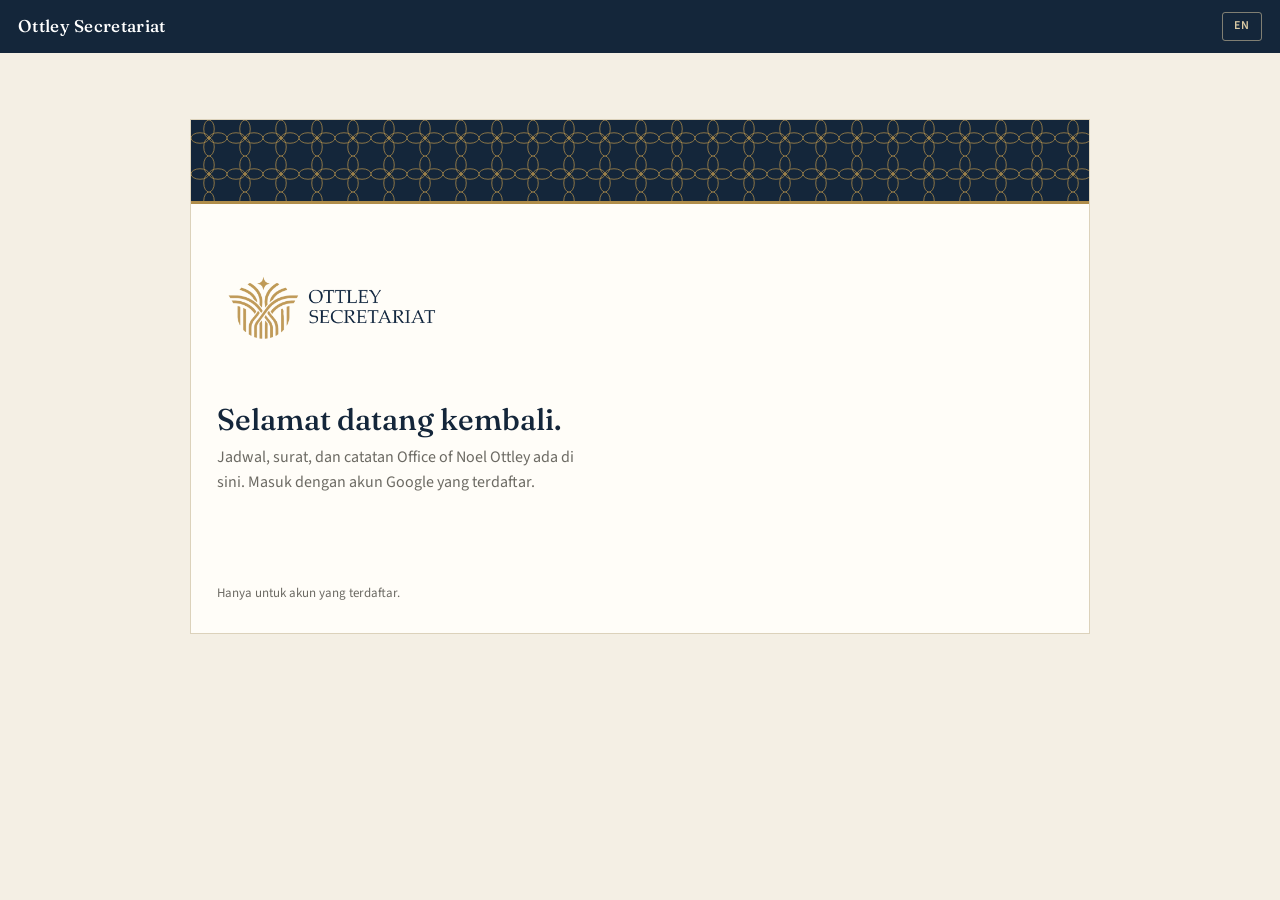
==== index.html @ 5c771e3e "Update index.html" ====
<!doctype html>
<html lang="id">
<head>
  <meta charset="utf-8">
  <meta name="viewport" content="width=device-width, initial-scale=1, viewport-fit=cover">
  <meta name="color-scheme" content="light">
  <meta name="theme-color" content="#14263a">
  <link rel="manifest" href="manifest.webmanifest">
  <link rel="apple-touch-icon" href="logo-square.png">
  <meta name="apple-mobile-web-app-capable" content="yes">
  <meta name="mobile-web-app-capable" content="yes">
  <title>Ottley Secretariat</title>
  <link rel="icon" href="logo-square.png">
  <link rel="preconnect" href="https://fonts.googleapis.com">
  <link rel="preconnect" href="https://fonts.gstatic.com" crossorigin>
  <link href="https://fonts.googleapis.com/css2?family=Fraunces:opsz,wght@9..144,400;9..144,500;9..144,600&family=Source+Sans+3:wght@400;500;600&display=swap" rel="stylesheet">
  <link rel="stylesheet" href="style.css">
  <script src="config.js"></script>
  <script src="https://accounts.google.com/gsi/client" async defer></script>
  <script src="app.js" defer></script>
</head>
<body>
  <header class="top">
    <span class="top-name">Ottley Secretariat</span>
    <button id="btn-lang" class="chip" type="button" aria-label="Language"></button>
  </header>

  <nav id="nav" class="nav" aria-label="Menu" hidden>
    <div class="nav-brand">
      <img src="logo-square.png" alt="" width="44" height="44">
      <div><div class="nav-name">Ottley Secretariat</div><div class="nav-sub">Office of Noel Ottley</div></div>
    </div>
    <button class="tab on" type="button" data-tab="home"><svg viewBox="0 0 24 24" aria-hidden="true"><path d="M4 11l8-7 8 7M6 10v9h4v-5h4v5h4v-9"/></svg><span data-i18n="tab_home"></span></button>
    <button class="tab" type="button" data-tab="jadwal"><svg viewBox="0 0 24 24" aria-hidden="true"><rect x="4" y="5" width="16" height="15" rx="1"/><path d="M4 10h16M9 3v4M15 3v4"/></svg><span data-i18n="tab_jadwal"></span></button>
    <button class="tab" type="button" data-tab="meeting"><svg viewBox="0 0 24 24" aria-hidden="true"><rect x="3" y="6" width="12" height="12" rx="1.5"/><path d="M15 10.5l6-3.5v10l-6-3.5z"/></svg><span data-i18n="tab_meeting"></span></button>
    <button class="tab" type="button" data-tab="todo"><svg viewBox="0 0 24 24" aria-hidden="true"><rect x="4" y="4" width="16" height="16" rx="2"/><path d="M8 12l3 3 5-6"/></svg><span data-i18n="tab_todo"></span></button>
    <button class="tab" type="button" data-tab="kelas"><svg viewBox="0 0 24 24" aria-hidden="true"><path d="M3 9l9-5 9 5-9 5zM7 11.5V16c0 1.2 2.2 3 5 3s5-1.8 5-3v-4.5"/></svg><span data-i18n="tab_kelas"></span></button>
    <button class="tab" type="button" data-tab="amb"><svg viewBox="0 0 24 24" aria-hidden="true"><circle cx="12" cy="8" r="3.5"/><path d="M5 20c0-4 3-6 7-6s7 2 7 6M17 5l2-2M19 9h2"/></svg><span data-i18n="tab_amb"></span></button>
    <button class="tab" type="button" data-tab="surat"><svg viewBox="0 0 24 24" aria-hidden="true"><rect x="3" y="6" width="18" height="13" rx="1"/><path d="M3 7l9 7 9-7"/></svg><span data-i18n="tab_surat"></span></button>
    <button class="tab" type="button" data-tab="kontak"><svg viewBox="0 0 24 24" aria-hidden="true"><path d="M4 5h14a2 2 0 012 2v12H6a2 2 0 01-2-2zM20 8h1M20 12h1M20 16h1M12 11.5a2 2 0 100-4 2 2 0 000 4zM8.5 16c.5-2 2-3 3.5-3s3 1 3.5 3"/></svg><span data-i18n="tab_kontak"></span></button>
    <button class="tab" type="button" data-tab="catatan"><svg viewBox="0 0 24 24" aria-hidden="true"><path d="M6 3h9l4 4v14H6zM14 3v5h5M9 13h7M9 17h5"/></svg><span data-i18n="tab_catatan"></span></button>
  </nav>

  <main class="wrap">
    <section id="view-boot" class="boot" aria-live="polite">
      <div class="spinner" aria-hidden="true"></div>
    </section>

    <section id="view-login" class="login" hidden>
      <div class="login-band" aria-hidden="true"></div>
      <div class="login-body">
        <img class="logo" src="logo-wide.png" alt="Ottley Secretariat">
        <h1 data-i18n="login_title"></h1>
        <p class="lede" data-i18n="login_sub"></p>
        <div id="gbtn" class="gbtn"></div>
        <p id="login-msg" class="msg" role="status"></p>
        <p class="tiny" data-i18n="login_note"></p>
      </div>
    </section>

    <div id="view-app" hidden>
      <div class="who">
        <img id="who-pic" class="avatar" alt="" hidden>
        <div class="grow">
          <div id="who-name" class="who-name"></div>
          <div id="who-email" class="who-email"></div>
        </div>
        <button id="btn-refresh" class="lnk" type="button" data-i18n="btn_refresh"></button>
        <button id="btn-logout" class="lnk" type="button" data-i18n="btn_logout"></button>
      </div>

      <p id="app-msg" class="msg" role="status"></p>

      <div id="tab-home">
        <div class="hero">
          <div id="hero-date" class="eyebrow"></div>
          <h1 id="hero-hello" class="hello"></h1>
          <p id="hero-sum" class="lede"></p>
        </div>
        <div class="cols">
          <section class="block">
            <h2 data-i18n="agenda_title"></h2>
            <p class="sub" data-i18n="agenda_sub"></p>
            <div id="agenda"></div>
          </section>
          <section class="block">
            <h2 data-i18n="surat_title"></h2>
            <p class="sub" data-i18n="surat_sub"></p>
            <div id="surat"></div>
          </section>
        </div>
        <details id="sys" class="sys">
          <summary data-i18n="conn_title"></summary>
          <dl id="conn" class="rows"></dl>
        </details>
      </div>

      <div id="tab-jadwal" hidden>
        <div class="hero">
          <div class="head-row">
            <div class="grow"><h1 class="hello" data-i18n="jadwal_title"></h1><p class="lede" data-i18n="jadwal_sub"></p></div>
            <button id="j-add" class="btn primary" type="button" data-i18n="j_add"></button>
          </div>
          <form id="qa" class="qa" autocomplete="off">
            <input id="qa-in" type="text" maxlength="300" data-i18n-ph="qa_ph" aria-label="Quick add">
            <button id="qa-go" class="btn ghost" type="submit" data-i18n="qa_go"></button>
          </form>
          <p id="qa-msg" class="tiny tight" role="status"></p>
        </div>
        <div class="viewbar" role="tablist">
          <button class="vb" type="button" data-view="list" data-i18n="view_list"></button>
          <button class="vb" type="button" data-view="day" data-i18n="view_day"></button>
          <button class="vb" type="button" data-view="3day" data-i18n="view_3day"></button>
          <button class="vb" type="button" data-view="week" data-i18n="view_week"></button>
          <button class="vb" type="button" data-view="month" data-i18n="view_month"></button>
        </div>
        <p id="j-msg" class="msg" role="status"></p>
        <div id="j-listview">
          <div class="seg" role="tablist">
            <button class="seg-b on" type="button" data-scope="upcoming" data-i18n="scope_upcoming"></button>
            <button class="seg-b" type="button" data-scope="past" data-i18n="scope_past"></button>
            <button class="seg-b" type="button" data-scope="cancelled" data-i18n="scope_cancelled"></button>
          </div>
          <div id="j-list"></div>
        </div>
        <div id="j-calview" hidden>
          <div class="cal-nav">
            <button id="cal-prev" class="btn ghost sm" type="button" aria-label="Sebelumnya">‹</button>
            <button id="cal-next" class="btn ghost sm" type="button" aria-label="Berikutnya">›</button>
            <button id="cal-today" class="btn ghost sm" type="button" data-i18n="cal_today"></button>
            <div id="cal-label" class="cal-label"></div>
          </div>
          <div id="cal"></div>
        </div>
      </div>


      <div id="tab-catatan" hidden>
        <div class="hero">
          <div class="head-row">
            <div class="grow"><h1 class="hello" data-i18n="catatan_title"></h1><p class="lede" data-i18n="catatan_sub"></p></div>
            <button id="n-add" class="btn primary" type="button" data-i18n="n_add"></button>
          </div>
        </div>
        <label class="fl search"><span data-i18n="n_search"></span><input id="n-q" type="search" maxlength="100"></label>
        <div id="n-tags" class="chips tagbar"></div>
        <p id="n-msg" class="msg" role="status"></p>
        <div id="n-list"></div>
      </div>

      <div id="tab-kelas" hidden>
        <div class="hero">
          <div class="head-row">
            <div class="grow"><h1 class="hello" data-i18n="kelas_title"></h1><p class="lede" data-i18n="kelas_sub"></p></div>
            <div class="bar tight"><button id="k-add" class="btn primary" type="button" data-i18n="k_add"></button><button id="k-libur" class="btn ghost" type="button" data-i18n="k_libur"></button></div>
          </div>
        </div>
        <p id="k-msg" class="msg" role="status"></p>
        <div id="k-list"></div>
      </div>

      <div id="tab-meeting" hidden>
        <div class="hero">
          <div class="head-row">
            <div class="grow"><h1 class="hello" data-i18n="meet_title"></h1><p class="lede" data-i18n="meet_sub"></p></div>
            <button id="m-add" class="btn primary" type="button" data-i18n="m_add"></button>
          </div>
        </div>
        <div class="seg" role="tablist">
          <button class="seg-a on" type="button" data-mscope="upcoming" data-i18n="scope_upcoming"></button>
          <button class="seg-a" type="button" data-mscope="past" data-i18n="scope_past"></button>
          <button class="seg-a" type="button" data-mscope="cancelled" data-i18n="scope_cancelled"></button>
        </div>
        <p id="m-msg" class="msg" role="status"></p>
        <div id="m-list"></div>
      </div>
      <div id="tab-todo" hidden>
        <div class="hero">
          <div class="head-row">
            <div class="grow"><h1 class="hello" data-i18n="todo_title"></h1><p class="lede" data-i18n="todo_sub"></p></div>
            <button id="td-add" class="btn primary" type="button" data-i18n="td_add"></button>
          </div>
          <form id="td-quick" class="qa" autocomplete="off">
            <input id="td-q" type="text" maxlength="200" data-i18n-ph="td_ph" aria-label="To-do">
            <button class="btn ghost" type="submit" data-i18n="td_quick"></button>
          </form>
        </div>
        <div class="seg" role="tablist">
          <button class="seg-a on" type="button" data-tscope="today" data-i18n="td_today"></button>
          <button class="seg-a" type="button" data-tscope="all" data-i18n="td_all"></button>
          <button class="seg-a" type="button" data-tscope="done" data-i18n="td_done"></button>
        </div>
        <p id="td-msg" class="msg" role="status"></p>
        <div id="td-list"></div>
      </div>
      <div id="tab-amb" hidden>
        <div class="hero">
          <div class="head-row">
            <div class="grow"><h1 class="hello" data-i18n="amb_title"></h1><p class="lede" data-i18n="amb_sub"></p></div>
            <button id="a-add" class="btn primary" type="button" data-i18n="a_add"></button>
          </div>
        </div>
        <div class="seg" role="tablist">
          <button class="seg-a on" type="button" data-ascope="upcoming" data-i18n="scope_upcoming"></button>
          <button class="seg-a" type="button" data-ascope="past" data-i18n="scope_past"></button>
          <button class="seg-a" type="button" data-ascope="cancelled" data-i18n="scope_cancelled"></button>
        </div>
        <p id="a-msg" class="msg" role="status"></p>
        <div id="a-list"></div>
      </div>

      <div id="tab-kontak" hidden>
        <div class="hero">
          <div class="head-row">
            <div class="grow"><h1 class="hello" data-i18n="tab_kontak"></h1><p class="lede" data-i18n="kontak_sub"></p></div>
            <button id="c-add" class="btn primary" type="button" data-i18n="c_add"></button>
          </div>
        </div>
        <label class="fl"><span data-i18n="c_search"></span><input id="c-q" type="search" autocomplete="off"></label>
        <p id="c-msg" class="msg" role="status"></p>
        <div id="c-list"></div>
      </div>

      <div id="tab-surat" hidden>
        <div id="s-list-view">
          <div class="hero">
            <div class="head-row">
              <div class="grow"><h1 class="hello" data-i18n="tab_surat"></h1><p class="lede" data-i18n="surat_page_sub"></p></div>
              <button id="s-write" class="btn primary" type="button" data-i18n="s_write"></button>
            </div>
          </div>
          <div id="sq-box" hidden>
            <h3 class="mini" data-i18n="sq_title"></h3>
            <div id="sq-list"></div>
          </div>
          <div id="rv-box" hidden>
            <h3 class="mini" data-i18n="rv_title"></h3>
            <div id="rv-list"></div>
          </div>
          <p id="sh-msg" class="msg" role="status"></p>
          <div id="sh-list"></div>
        </div>
        <div id="s-compose-view" hidden>
          <button id="s-back" class="lnk back" type="button" data-i18n="s_back"></button>
        <section class="card">
          <h2 data-i18n="surat_form_title"></h2>
          <p class="muted small"><span data-i18n="s_from"></span> <b id="s-sender">-</b></p>
          <p id="s-warn" class="msg err" hidden></p>
          <form id="sf" novalidate autocomplete="off">
            <label class="fl"><span data-i18n="s_to"></span><input id="s-to" type="text" inputmode="email" placeholder="nama@contoh.com"></label>
            <label class="fl"><span data-i18n="s_cc"></span><input id="s-cc" type="text" inputmode="email"></label>
            <div class="bar tight"><button id="s-contacts" class="btn ghost sm" type="button" data-i18n="s_contacts"></button></div>
            <label class="fl"><span data-i18n="s_nama"></span><input id="s-nama" type="text" maxlength="150"></label>
            <div class="grid2">
              <label class="fl"><span data-i18n="s_lang"></span><select id="s-lang"><option value="ID">Bahasa Indonesia</option><option value="EN">English</option></select></label>
              <label class="fl"><span data-i18n="s_part"></span><select id="s-part"></select></label>
            </div>
            <label class="fl"><span data-i18n="s_event"></span><select id="s-ev"></select></label>
            <p class="greet">Pembuka / Opening: <b id="s-hello">-</b><br>Penutup / Closing: <b id="s-close">-</b></p>
            <label class="fl"><span data-i18n="s_tpl"></span><select id="s-tpl"></select></label>
            <div class="grid2">
              <label class="fl"><span data-i18n="s_cardtitle"></span><input id="s-card" type="text" maxlength="80"></label>
              <label class="fl"><span data-i18n="s_maps"></span><input id="s-maps" type="url" inputmode="url" placeholder="https://maps.app.goo.gl/..."></label>
            </div>
            <label class="fl"><span data-i18n="s_subject"></span><input id="s-subject" type="text" maxlength="300"></label>
            <label class="fl"><span data-i18n="s_body"></span><textarea id="s-body" rows="8" maxlength="8000"></textarea></label>
            <p class="tiny tight" data-i18n="s_body_hint"></p>
            <div id="s-fields"></div>
            <label class="fl"><span data-i18n="s_files"></span><textarea id="s-files" rows="2" placeholder="https://drive.google.com/file/d/.../view"></textarea></label>
            <div id="s-filelist" class="files"></div>
            <div class="fl">
              <span data-i18n="s_upload"></span>
              <div id="s-drop" class="drop">
                <button id="s-pick" class="btn ghost sm" type="button" data-i18n="s_pick"></button>
                <span class="tiny tight" data-i18n="s_drop"></span>
                <input id="s-file" type="file" multiple hidden>
              </div>
              <div id="s-ups" class="files"></div>
              <div id="s-limit" class="files"></div>
            </div>
            <div class="subj"><span data-i18n="s_subj_prev"></span> <b id="s-subj">-</b></div>
            <iframe id="s-prev" class="prev" sandbox="" title="Preview"></iframe>
            <p id="s-msg" class="msg" role="status"></p>
            <label class="chip-c"><input id="s-sched" type="checkbox"> <span data-i18n="s_sched"></span></label>
            <div id="s-sched-box" hidden>
              <div class="grid2">
                <label class="fl"><span data-i18n="s_sd"></span><input id="s-sd" type="date"></label>
                <label class="fl"><span data-i18n="s_st"></span><input id="s-st" type="time"></label>
              </div>
              <p class="tiny tight" data-i18n="s_sched_hint"></p>
            </div>
            <label class="chip-c"><input id="s-ics" type="checkbox"> <span data-i18n="s_ics"></span></label>
            <label class="chip-c"><input id="s-rsvp" type="checkbox"> <span data-i18n="s_rsvp"></span></label>
            <div id="s-rsvp-box" hidden>
              <label class="fl"><span data-i18n="s_rsvp_by"></span><input id="s-rsvp-by" type="date"></label>
              <p class="tiny tight" data-i18n="s_rsvp_hint"></p>
            </div>
            <div class="bar">
              <button id="s-test" class="btn ghost" type="button" data-i18n="s_test"></button>
              <button id="s-send" class="btn primary" type="button" data-i18n="s_send"></button>
              <button id="s-new" class="btn ghost" type="button" data-i18n="s_new" hidden></button>
            </div>
          </form>
        </section>
        </div>
      </div>
    </div>
  </main>

  <div id="sheet" class="sheet" hidden>
    <form id="jf" class="sheet-card" novalidate autocomplete="off">
      <h2 id="jf-title"></h2>
      <label class="fl"><span data-i18n="f_title"></span><input id="f-title" type="text" maxlength="200"></label>
      <div class="grid3">
        <label class="fl"><span data-i18n="f_date"></span><input id="f-date" type="date"></label>
        <label class="fl"><span data-i18n="f_start"></span><input id="f-start" type="time"></label>
        <label class="fl"><span data-i18n="f_end"></span><input id="f-end" type="time"></label>
      </div>
      <p class="tiny tight" data-i18n="f_time_hint"></p>
      <p id="f-clash" class="msg warn" role="status"></p>
      <label class="fl"><span data-i18n="f_loc"></span><input id="f-loc" type="text" maxlength="300"></label>
      <label class="fl"><span data-i18n="f_maps"></span><input id="f-maps" type="url" inputmode="url" placeholder="https://maps.app.goo.gl/..."></label>
      <label class="fl"><span data-i18n="f_guests"></span><textarea id="f-guests" rows="2" placeholder="nama@email.com, ..."></textarea></label>
      <div class="fl"><span data-i18n="f_rem"></span><div id="f-rem" class="chips"></div></div>
      <label class="fl"><span data-i18n="f_notes"></span><textarea id="f-notes" rows="3" maxlength="3000"></textarea></label>
      <label class="fl"><span data-i18n="f_status"></span><select id="f-status"></select></label>
      <p id="jf-msg" class="msg" role="alert"></p>
      <div class="bar">
        <button id="jf-save" class="btn primary" type="submit" data-i18n="btn_save"></button>
        <button id="jf-cancel" class="btn ghost" type="button" data-i18n="btn_close"></button>
      </div>
    </form>
  </div>

  <div id="nsheet" class="sheet" hidden>
    <form id="nf" class="sheet-card" novalidate autocomplete="off">
      <h2 id="nf-title"></h2>
      <label class="fl"><span data-i18n="n_f_title"></span><input id="nf-t" type="text" maxlength="150"></label>
      <label class="fl"><span data-i18n="n_f_body"></span><textarea id="nf-b" rows="9" maxlength="10000"></textarea></label>
      <label class="fl"><span data-i18n="n_f_tags"></span><input id="nf-g" type="text" maxlength="200" placeholder="rapat, penting"></label>
      <p id="nf-msg" class="msg" role="alert"></p>
      <div class="bar">
        <button id="nf-save" class="btn primary" type="submit" data-i18n="btn_save"></button>
        <button id="nf-cancel" class="btn ghost" type="button" data-i18n="btn_close"></button>
      </div>
    </form>
  </div>

  <div id="ksheet" class="sheet" hidden>
    <form id="kf" class="sheet-card wide" novalidate autocomplete="off">
      <h2 data-i18n="k_new"></h2>
      <label class="fl"><span data-i18n="k_f_name"></span><input id="kf-name" type="text" maxlength="120"></label>
      <div class="grid2">
        <label class="fl"><span data-i18n="k_f_lect"></span><input id="kf-lect" type="text" maxlength="120"></label>
        <label class="fl"><span data-i18n="k_f_room"></span><input id="kf-room" type="text" maxlength="100"></label>
      </div>
      <div class="grid2">
        <label class="fl"><span data-i18n="k_f_mode"></span><select id="kf-mode"><option value="Offline" data-i18n="k_offline"></option><option value="Online" data-i18n="k_online"></option></select></label>
        <label class="fl"><span data-i18n="k_f_remind"></span><select id="kf-remind"><option value="15">15</option><option value="30" selected>30</option><option value="60">60</option><option value="120">120</option><option value="-1" data-i18n="k_noremind"></option></select></label>
      </div>
      <div class="fl"><span data-i18n="k_f_slots"></span><div id="kf-slots"></div>
        <button id="kf-addslot" class="btn ghost sm" type="button" data-i18n="k_addslot"></button></div>
      <div class="grid2">
        <label class="fl"><span data-i18n="k_f_from"></span><input id="kf-from" type="date"></label>
        <label class="fl"><span data-i18n="k_f_to"></span><input id="kf-to" type="date"></label>
      </div>
      <div class="fl"><span data-i18n="k_f_skip"></span><p class="tiny" data-i18n="k_skip_hint"></p><div id="kf-skip" class="chips skipbar"></div></div>
      <div class="fl"><span id="kf-count"></span><div id="kf-prev" class="kprev"></div></div>
      <label class="fl"><span data-i18n="k_f_notes"></span><input id="kf-notes" type="text" maxlength="300"></label>
      <p id="kf-msg" class="msg" role="alert"></p>
      <div class="bar">
        <button id="kf-save" class="btn primary" type="submit" data-i18n="btn_save"></button>
        <button id="kf-cancel" class="btn ghost" type="button" data-i18n="btn_close"></button>
      </div>
    </form>
  </div>

  <div id="msheet" class="sheet" hidden>
    <form id="mf" class="sheet-card wide" novalidate autocomplete="off">
      <h2 data-i18n="k_makeup"></h2>
      <p id="mf-info" class="lede"></p>
      <div id="mf-fields">
        <div class="grid2">
          <label class="fl"><span data-i18n="k_m_date"></span><input id="mf-date" type="date"></label>
          <label class="fl"><span data-i18n="f_start"></span><input id="mf-start" type="time"></label>
        </div>
        <div class="grid2">
          <label class="fl"><span data-i18n="f_end"></span><input id="mf-end" type="time"></label>
          <label class="fl"><span data-i18n="k_f_mode"></span><select id="mf-mode"><option value="Offline" data-i18n="k_offline"></option><option value="Online" data-i18n="k_online"></option></select></label>
        </div>
        <label class="fl"><span data-i18n="k_f_room"></span><input id="mf-room" type="text" maxlength="100"></label>
        <label class="chip-c"><input id="mf-moved" type="checkbox" checked> <span data-i18n="k_m_moved"></span></label>
      </div>
      <div id="mf-msgbox" hidden>
        <label class="fl"><span data-i18n="k_m_msg"></span><textarea id="mf-text" rows="6" readonly></textarea></label>
        <button id="mf-copy" class="btn ghost" type="button" data-i18n="k_copy"></button>
      </div>
      <p id="mf-msg" class="msg" role="alert"></p>
      <div class="bar">
        <button id="mf-save" class="btn primary" type="submit" data-i18n="btn_save"></button>
        <button id="mf-cancel" class="btn ghost" type="button" data-i18n="btn_close"></button>
      </div>
    </form>
  </div>

  <div id="ucsheet" class="sheet" hidden>
    <form id="ucf" class="sheet-card" novalidate autocomplete="off">
      <h2 data-i18n="k_edit_t"></h2>
      <p class="tiny tight" data-i18n="k_edit_hint"></p>
      <label class="fl"><span data-i18n="k_f_name"></span><input id="ucf-name" type="text" maxlength="120"></label>
      <label class="fl"><span data-i18n="k_f_lect"></span><input id="ucf-lect" type="text" maxlength="120"></label>
      <div class="grid2">
        <label class="fl"><span data-i18n="k_f_room"></span><input id="ucf-room" type="text" maxlength="100"></label>
        <label class="fl"><span data-i18n="k_f_mode"></span><select id="ucf-mode"><option value="Offline" data-i18n="k_offline"></option><option value="Online" data-i18n="k_online"></option></select></label>
      </div>
      <p id="ucf-msg" class="msg" role="alert"></p>
      <div class="bar">
        <button id="ucf-save" class="btn primary" type="submit" data-i18n="btn_save"></button>
        <button id="ucf-cancel" class="btn ghost" type="button" data-i18n="btn_close"></button>
      </div>
    </form>
  </div>

  <div id="lsheet" class="sheet" hidden>
    <div class="sheet-card wide" role="dialog" aria-modal="true">
      <h2 data-i18n="k_libur_t"></h2>
      <p class="lede" data-i18n="k_libur_sub"></p>
      <div id="l-list"></div>
      <form id="lf" novalidate autocomplete="off">
        <h3 class="mini" id="lf-title"></h3>
        <label class="fl"><span data-i18n="k_l_label"></span><input id="lf-label" type="text" maxlength="120"></label>
        <div class="fl"><span data-i18n="k_l_ranges"></span><div id="lf-ranges"></div>
          <button id="lf-addr" class="btn ghost sm" type="button" data-i18n="k_l_addr"></button></div>
        <div class="grid2">
          <label class="fl"><span data-i18n="k_l_kind"></span><select id="lf-kind"><option value="Libur" data-i18n="kind_libur"></option><option value="Ujian" data-i18n="kind_ujian"></option><option value="Libur semester" data-i18n="kind_sem_break"></option><option value="Semester" data-i18n="kind_semester"></option></select></label>
          <label class="chip-c lf-skip"><input id="lf-skip" type="checkbox" checked> <span data-i18n="k_l_skip"></span></label>
        </div>
        <div class="bar"><button id="lf-save" class="btn primary" type="submit" data-i18n="btn_save"></button><button id="lf-reset" class="btn ghost" type="button" data-i18n="k_l_new"></button></div>
      </form>
      <h3 class="mini" data-i18n="k_clash_t"></h3>
      <p class="tiny tight" data-i18n="k_clash_sub"></p>
      <div class="bar"><button id="l-check" class="btn ghost" type="button" data-i18n="k_clash_btn"></button></div>
      <div id="l-clash"></div>
      <p id="l-msg" class="msg" role="status"></p>
      <div class="bar"><button id="l-close" class="btn ghost" type="button" data-i18n="btn_close"></button></div>
    </div>
  </div>

  <div id="atsheet" class="sheet" hidden>
    <form id="atf" class="sheet-card" novalidate autocomplete="off">
      <h2 data-i18n="k_att_t"></h2>
      <p id="atf-info" class="lede"></p>
      <label class="fl"><span data-i18n="k_att_status"></span><select id="atf-status"><option value="Absent" data-i18n="att_absent"></option><option value="Sakit" data-i18n="att_sakit"></option><option value="Izin" data-i18n="att_izin"></option></select></label>
      <label class="fl"><span data-i18n="k_att_reason"></span><input id="atf-reason" type="text" maxlength="200"></label>
      <p id="atf-msg" class="msg" role="alert"></p>
      <div class="bar">
        <button id="atf-save" class="btn primary" type="submit" data-i18n="btn_save"></button>
        <button id="atf-clear" class="btn ghost" type="button" data-i18n="k_att_present"></button>
        <button id="atf-cancel" class="btn ghost" type="button" data-i18n="btn_close"></button>
      </div>
    </form>
  </div>

  <div id="tdsheet" class="sheet" hidden>
    <form id="tdf" class="sheet-card" novalidate autocomplete="off">
      <h2 id="tdf-title"></h2>
      <label class="fl"><span data-i18n="td_f_title"></span><input id="tdf-title-in" type="text" maxlength="200"></label>
      <div class="grid2">
        <label class="fl"><span data-i18n="td_f_plan"></span><input id="tdf-plan" type="date"></label>
        <label class="fl"><span data-i18n="td_f_due"></span><input id="tdf-due" type="date"></label>
      </div>
      <p class="tiny tight" data-i18n="td_f_hint"></p>
      <label class="fl"><span data-i18n="k_f_notes"></span><textarea id="tdf-notes" rows="2" maxlength="1000"></textarea></label>
      <p id="tdf-msg" class="msg" role="alert"></p>
      <div class="bar">
        <button id="tdf-save" class="btn primary" type="submit" data-i18n="btn_save"></button>
        <button id="tdf-cancel" class="btn ghost" type="button" data-i18n="btn_close"></button>
      </div>
    </form>
  </div>

  <div id="mtsheet" class="sheet" hidden>
    <form id="mtf" class="sheet-card wide" novalidate autocomplete="off">
      <h2 id="mtf-title"></h2>
      <label class="fl"><span data-i18n="m_f_event"></span><input id="mtf-event" type="text" maxlength="120" placeholder="Open House"></label>
      <div class="fl"><span data-i18n="m_f_mode"></span>
        <div class="seg tight"><button class="seg-m on" type="button" data-mmode="Online" data-i18n="m_online"></button><button class="seg-m" type="button" data-mmode="Offline" data-i18n="m_offline"></button></div></div>
      <div class="grid3">
        <label class="fl"><span data-i18n="f_date"></span><input id="mtf-date" type="date"></label>
        <label class="fl"><span data-i18n="f_start"></span><input id="mtf-start" type="time"></label>
        <label class="fl"><span data-i18n="f_end"></span><input id="mtf-end" type="time"></label>
      </div>
      <div id="mtf-off" hidden>
        <label class="fl"><span data-i18n="f_loc"></span><input id="mtf-loc" type="text" maxlength="300"></label>
        <label class="fl"><span data-i18n="f_maps"></span><input id="mtf-maps" type="url" maxlength="500" placeholder="https://maps.app.goo.gl/..."></label>
      </div>
      <p id="mtf-onhint" class="tiny tight" data-i18n="m_online_hint"></p>
      <div class="fl"><span data-i18n="m_f_people"></span><div id="mtf-people"></div>
        <button id="mtf-addp" class="btn ghost sm" type="button" data-i18n="m_addp"></button>
        <datalist id="mtf-names"></datalist></div>
      <label class="fl"><span data-i18n="k_f_notes"></span><input id="mtf-notes" type="text" maxlength="500"></label>
      <label class="chip-c"><input id="mtf-invite" type="checkbox"> <span data-i18n="m_invite"></span></label>
      <p id="mtf-title-prev" class="tiny tight"></p>
      <p id="mtf-msg" class="msg" role="alert"></p>
      <div class="bar">
        <button id="mtf-save" class="btn primary" type="submit" data-i18n="btn_save"></button>
        <button id="mtf-cancel" class="btn ghost" type="button" data-i18n="btn_close"></button>
      </div>
    </form>
  </div>

  <div id="bsheet" class="sheet" hidden>
    <form id="bf" class="sheet-card wide" novalidate autocomplete="off">
      <h2 id="bf-title"></h2>
      <label class="fl"><span data-i18n="a_f_school"></span><input id="bf-school" type="text" maxlength="150"></label>
      <div class="grid2">
        <label class="fl"><span data-i18n="a_f_city"></span><input id="bf-city" type="text" maxlength="100" placeholder="Jakarta Selatan"></label>
        <label class="fl"><span data-i18n="a_f_type"></span><select id="bf-type"><option value="Dalam kota" data-i18n="a_in"></option><option value="Luar kota" data-i18n="a_out"></option></select></label>
      </div>
      <p id="bf-typehint" class="tiny tight"></p>
      <label class="fl"><span data-i18n="a_f_maps"></span><input id="bf-maps" type="url" maxlength="500" placeholder="https://maps.app.goo.gl/..."></label>
      <div class="grid2">
        <div class="fl"><span data-i18n="a_f_purpose"></span>
          <select id="bf-purpose-sel"><option value="Edufair">Edufair</option><option value="Presentasi" data-i18n="a_p_pres"></option><option value="Edufair & Presentasi" data-i18n="a_p_both"></option><option value="Open House">Open House</option><option value="__other" data-i18n="a_p_other"></option></select>
          <input id="bf-purpose" type="text" maxlength="120" hidden></div>
        <label class="fl"><span data-i18n="a_f_assign"></span><input id="bf-assign" type="text" maxlength="150" list="b-staff" placeholder="47006 Nama -- Staff Marketing"><datalist id="b-staff"></datalist></label>
      </div>
      <div class="grid3">
        <label class="fl"><span data-i18n="a_f_from"></span><input id="bf-from" type="date"></label>
        <label class="fl" id="bf-to-wrap"><span data-i18n="a_f_to"></span><input id="bf-to" type="date"></label>
        <label class="fl"><span data-i18n="f_start"></span><input id="bf-start" type="time"></label>
      </div>
      <label class="fl" style="max-width:220px"><span data-i18n="f_end"></span><input id="bf-end" type="time"></label>
      <div class="fl"><span data-i18n="a_f_partners"></span><div id="bf-partners"></div>
        <button id="bf-addp" class="btn ghost sm" type="button" data-i18n="a_addp"></button></div>
      <div id="bf-lodge" hidden>
        <div class="fl"><span data-i18n="a_f_lodge"></span></div>
        <label class="fl"><span data-i18n="a_l_name"></span><input id="bf-lname" type="text" maxlength="150"></label>
        <label class="fl"><span data-i18n="a_l_addr"></span><input id="bf-laddr" type="text" maxlength="300"></label>
        <label class="fl"><span data-i18n="a_l_maps"></span><input id="bf-lmaps" type="url" maxlength="500" placeholder="https://maps.app.goo.gl/..."></label>
      </div>
      <label class="fl"><span data-i18n="k_f_notes"></span><input id="bf-notes" type="text" maxlength="500"></label>
      <p id="bf-info" class="tiny tight"></p>
      <p id="bf-msg" class="msg" role="alert"></p>
      <div class="bar">
        <button id="bf-save" class="btn primary" type="submit" data-i18n="btn_save"></button>
        <button id="bf-cancel" class="btn ghost" type="button" data-i18n="btn_close"></button>
      </div>
    </form>
  </div>

  <div id="ctsheet" class="sheet" hidden>
    <form id="ctf" class="sheet-card wide" novalidate autocomplete="off">
      <h2 id="ctf-title"></h2>
      <label class="fl"><span data-i18n="c_f_name"></span><input id="ctf-name" type="text" maxlength="150"></label>
      <div class="grid3">
        <label class="fl"><span data-i18n="c_f_title"></span><select id="ctf-title-sel"><option value=""></option><option>Bapak</option><option>Ibu</option><option>Mr.</option><option>Ms.</option><option>Mrs.</option></select></label>
        <label class="fl"><span data-i18n="c_f_front"></span><input id="ctf-front" type="text" maxlength="60" placeholder="Prof. Dr."></label>
        <label class="fl"><span data-i18n="c_f_back"></span><input id="ctf-back" type="text" maxlength="80" placeholder="M.M., Ph.D."></label>
      </div>
      <p class="tiny tight"><span data-i18n="c_full"></span> <b id="ctf-full">-</b></p>
      <label class="fl"><span data-i18n="c_f_email"></span><input id="ctf-email" type="email" maxlength="200"></label>
      <div class="grid2">
        <label class="fl"><span data-i18n="c_f_org"></span><input id="ctf-org" type="text" maxlength="150"></label>
        <label class="fl"><span data-i18n="c_f_role"></span><input id="ctf-role" type="text" maxlength="150"></label>
      </div>
      <label class="fl"><span data-i18n="c_f_phone"></span><input id="ctf-phone" type="tel" maxlength="30"></label>
      <label class="fl"><span data-i18n="k_f_notes"></span><input id="ctf-notes" type="text" maxlength="500"></label>
      <p id="ctf-msg" class="msg" role="alert"></p>
      <div class="bar">
        <button id="ctf-save" class="btn primary" type="submit" data-i18n="btn_save"></button>
        <button id="ctf-cancel" class="btn ghost" type="button" data-i18n="btn_close"></button>
      </div>
    </form>
  </div>

  <div id="pksheet" class="sheet" hidden>
    <div class="sheet-card wide" role="dialog" aria-modal="true">
      <h2 data-i18n="pk_title"></h2>
      <label class="fl"><span data-i18n="c_search"></span><input id="pk-q" type="search" autocomplete="off"></label>
      <div id="pk-list"></div>
      <p id="pk-msg" class="msg" role="status"></p>
      <div class="bar">
        <button id="pk-to" class="btn primary" type="button" data-i18n="pk_to"></button>
        <button id="pk-cc" class="btn ghost" type="button" data-i18n="pk_cc"></button>
        <button id="pk-close" class="btn ghost" type="button" data-i18n="btn_close"></button>
      </div>
    </div>
  </div>

  <div id="dsheet" class="sheet" hidden>
    <div class="sheet-card wide" role="dialog" aria-modal="true">
      <div class="eyebrow" id="d-when"></div>
      <h2 id="d-title" class="d-title"></h2>
      <div id="d-tags" class="note-tags"></div>
      <dl id="d-rows" class="rows"></dl>
      <div class="bar">
        <button id="d-edit" class="btn primary" type="button" data-i18n="j_edit"></button>
        <button id="d-makeup" class="btn ghost" type="button" data-i18n="k_makeup" hidden></button>
        <button id="d-mail" class="btn ghost" type="button" data-i18n="d_mail"></button>
        <button id="d-cancel" class="btn ghost" type="button"></button>
        <button id="d-close" class="btn ghost" type="button" data-i18n="btn_close"></button>
      </div>
      <p id="d-msg" class="msg" role="status"></p>
    </div>
  </div>

  <div id="vsheet" class="sheet" hidden>
    <div class="sheet-card wide" role="dialog" aria-modal="true">
      <div class="eyebrow" id="v-time"></div>
      <h2 id="v-subj" class="d-title"></h2>
      <dl id="v-rows" class="rows"></dl>
      <p id="v-note" class="msg"></p>
      <iframe id="v-prev" class="prev" sandbox="" title="Preview" hidden></iframe>
      <div class="bar"><button id="v-close" class="btn ghost" type="button" data-i18n="btn_close"></button></div>
    </div>
  </div>
</body>
</html>
---- style.css ----
/* Ottley Secretariat — buku agenda sekretaris: kertas hangat, tinta navy, aksen emas, motif kawung halus */
:root {
  --ink: #14263a;
  --ink-2: #0d1b2b;
  --gold: #b08d4a;
  --gold-d: #85652a;
  --gold-l: #d9c9a3;
  --text: #2a3340;
  --muted: #6c6a63;
  --paper: #f4efe4;
  --paper-2: #ebe4d3;
  --sheet: #fffdf8;
  --line: #dcd2bb;
  --ok: #2f6b3f;
  --err: #a3322a;
  --serif: 'Fraunces', Georgia, 'Times New Roman', serif;
  --sans: 'Source Sans 3', 'Segoe UI', system-ui, -apple-system, Arial, sans-serif;
  --kawung: url("data:image/svg+xml,%3Csvg xmlns='http://www.w3.org/2000/svg' width='48' height='48' viewBox='0 0 48 48' fill='none' stroke='%23b08d4a' stroke-width='1'%3E%3Cellipse cx='24' cy='12' rx='7' ry='12'/%3E%3Cellipse cx='24' cy='36' rx='7' ry='12'/%3E%3Cellipse cx='12' cy='24' rx='12' ry='7'/%3E%3Cellipse cx='36' cy='24' rx='12' ry='7'/%3E%3C/svg%3E");
}

* { box-sizing: border-box; }
[hidden] { display: none !important; }
html, body { margin: 0; padding: 0; }
body {
  background: var(--paper);
  color: var(--text);
  font-family: var(--sans);
  font-size: 16px;
  line-height: 1.55;
  min-height: 100vh;
  -webkit-font-smoothing: antialiased;
}
button, input, select, textarea { font: inherit; color: inherit; }
b, strong { font-weight: 600; }

/* ---------- masthead (login & HP) ---------- */
.top {
  display: flex; align-items: center; justify-content: space-between; gap: 12px;
  padding: 12px 18px; padding-top: calc(12px + env(safe-area-inset-top));
  background: var(--ink); color: #fff;
}
.top-name { font-family: var(--serif); font-size: 17px; font-weight: 500; letter-spacing: 0.3px; }
.chip {
  font-size: 12px; font-weight: 600; letter-spacing: 1.2px; color: var(--gold-l);
  background: transparent; border: 1px solid rgba(217, 201, 163, 0.55); border-radius: 3px; padding: 4px 11px; cursor: pointer;
}
.chip:hover { background: rgba(217, 201, 163, 0.14); }

.wrap { max-width: 680px; margin: 0 auto; padding: 22px 18px 110px; }
.boot { padding: 60px 0; }

/* ---------- login ---------- */
.login { background: var(--sheet); border: 1px solid var(--line); margin-top: 10px; }
.login-band {
  height: 84px; background-color: var(--ink); background-image: var(--kawung); background-size: 36px 36px;
  border-bottom: 3px solid var(--gold);
}
.login-body { padding: 30px 26px 30px; text-align: left; }
.logo { display: block; width: 230px; max-width: 78%; height: auto; margin: 0 0 22px; }
.login h1 { margin: 0 0 8px; font-family: var(--serif); font-weight: 500; font-size: 30px; line-height: 1.15; color: var(--ink); }
.lede { margin: 0; color: var(--muted); max-width: 46ch; }
.gbtn { display: flex; min-height: 44px; margin-top: 24px; }
.tiny { font-size: 13px; color: var(--muted); margin: 20px 0 0; }
.tiny.tight { margin: 4px 0 0; }

.msg { min-height: 0; margin: 12px 0 0; font-size: 15px; font-weight: 500; line-height: 1.5; }
.msg:empty { display: none; }
.msg.err { color: var(--err); }
.msg.ok { color: var(--ok); }

.spinner { width: 26px; height: 26px; margin: 0 auto; border: 2px solid var(--line); border-top-color: var(--gold); border-radius: 50%; animation: spin 0.8s linear infinite; }
@keyframes spin { to { transform: rotate(360deg); } }

/* ---------- navigasi: bar bawah di HP, sisi kiri di laptop ---------- */
.nav {
  position: fixed; left: 0; right: 0; bottom: 0; z-index: 20; display: flex;
  background: var(--sheet); border-top: 1px solid var(--line); padding-bottom: env(safe-area-inset-bottom);
}
.nav-brand { display: none; }
.tab {
  flex: 1; display: flex; flex-direction: column; align-items: center; gap: 3px; padding: 9px 4px 8px;
  background: none; border: 0; border-top: 2px solid transparent; color: var(--muted); font-size: 12px; font-weight: 600; letter-spacing: 0.3px; cursor: pointer;
}
.tab svg { width: 22px; height: 22px; fill: none; stroke: currentColor; stroke-width: 1.5; stroke-linecap: round; stroke-linejoin: round; }
.tab.on { color: var(--ink); border-top-color: var(--gold); }
.tab:focus-visible, .btn:focus-visible, .lnk:focus-visible, .chip:focus-visible, .seg-b:focus-visible { outline: 2px solid var(--gold); outline-offset: 2px; }

body.in-app .top { background: var(--paper); color: var(--ink); border-bottom: 1px solid var(--line); }
body.in-app .chip { color: var(--gold-d); border-color: var(--gold-l); }
body.in-app .chip:hover { background: var(--paper-2); }

@media (min-width: 900px) {
  body.in-app { padding-left: 250px; }
  body.in-app .top { position: fixed; top: 0; right: 0; left: 250px; background: transparent; border: 0; justify-content: flex-end; padding: 16px 28px; z-index: 5; }
  body.in-app .top-name { display: none; }
  body.in-app .wrap { padding-top: 56px; }
  .nav {
    right: auto; top: 0; width: 250px; flex-direction: column; gap: 2px; padding: 26px 16px;
    background-color: var(--ink); background-image: var(--kawung); background-size: 48px 48px; background-blend-mode: soft-light; border: 0; border-right: 3px solid var(--gold);
  }
  .nav-brand { display: flex; align-items: center; gap: 12px; margin: 0 6px 28px; padding-bottom: 22px; border-bottom: 1px solid rgba(217, 201, 163, 0.3); }
  .nav-brand img { border-radius: 4px; background: #fff; padding: 2px; }
  .nav-name { font-family: var(--serif); font-size: 18px; font-weight: 500; color: #fff; line-height: 1.2; }
  .nav-sub { font-size: 11px; letter-spacing: 1.6px; text-transform: uppercase; color: var(--gold-l); margin-top: 3px; }
  .tab { flex: none; flex-direction: row; gap: 12px; padding: 11px 12px; font-size: 15px; color: #c9d2de; border-top: 0; border-left: 2px solid transparent; text-align: left; }
  .tab:hover { background: rgba(255, 255, 255, 0.07); color: #fff; }
  .tab.on { color: #fff; background: rgba(255, 255, 255, 0.1); border-left-color: var(--gold); }
  .wrap { max-width: 980px; padding: 56px 40px 60px; }
}

/* ---------- baris pengguna ---------- */
.who { display: flex; align-items: center; gap: 10px; padding-bottom: 14px; border-bottom: 1px solid var(--line); }
.avatar { width: 34px; height: 34px; border-radius: 50%; object-fit: cover; border: 1px solid var(--gold-l); }
.who-name { font-weight: 600; color: var(--ink); line-height: 1.2; overflow: hidden; text-overflow: ellipsis; white-space: nowrap; }
.who-email { font-size: 13px; color: var(--muted); overflow: hidden; text-overflow: ellipsis; white-space: nowrap; }
.grow { flex: 1; min-width: 0; }
.lnk { background: none; border: 0; padding: 4px 2px; font-size: 14px; font-weight: 600; color: var(--gold-d); cursor: pointer; text-decoration: underline; text-underline-offset: 3px; text-decoration-color: var(--gold-l); }
.lnk:hover { text-decoration-color: var(--gold-d); }
.lnk.danger { color: var(--err); text-decoration-color: rgba(163, 50, 42, 0.35); }
.lnk:disabled { opacity: 0.45; cursor: not-allowed; }

/* ---------- judul halaman ---------- */
.hero { margin: 26px 0 8px; }
.eyebrow { font-size: 12px; font-weight: 600; letter-spacing: 2px; text-transform: uppercase; color: var(--gold-d); }
.hello { margin: 4px 0 6px; font-family: var(--serif); font-weight: 500; font-size: 34px; line-height: 1.12; color: var(--ink); letter-spacing: -0.3px; }
@media (min-width: 900px) { .hello { font-size: 42px; } }
.head-row { display: flex; align-items: flex-start; gap: 16px; }

.cols { display: grid; gap: 34px; margin-top: 26px; }
@media (min-width: 900px) { .cols { grid-template-columns: 1.15fr 1fr; gap: 56px; } }
.block h2, #tab-surat h2 {
  margin: 0; font-family: var(--serif); font-weight: 600; font-size: 22px; color: var(--ink); letter-spacing: -0.2px;
}
.sub { margin: 2px 0 16px; font-size: 14px; color: var(--muted); }
.empty { margin: 0; padding: 14px 0; color: var(--muted); font-style: italic; border-top: 1px solid var(--line); }

/* ---------- agenda: tanggal besar di margin, seperti buku agenda ---------- */
.day { display: grid; grid-template-columns: 56px 1fr; gap: 0 14px; padding: 14px 0; border-top: 1px solid var(--line); }
.day:last-child { border-bottom: 1px solid var(--line); }
.day-num { font-family: var(--serif); font-size: 38px; line-height: 1; font-weight: 400; color: var(--ink); font-feature-settings: 'lnum'; }
.day-mon { font-size: 11px; font-weight: 600; letter-spacing: 1.6px; text-transform: uppercase; color: var(--muted); margin-top: 4px; }
.day.is-today .day-num { color: var(--gold-d); }
.day-h { display: flex; align-items: baseline; flex-wrap: wrap; gap: 8px; margin: 0 0 6px; }
.day-h b { font-size: 14px; font-weight: 600; color: var(--ink); }
.tag { font-size: 11px; font-weight: 600; letter-spacing: 1.4px; text-transform: uppercase; color: var(--gold-d); border: 1px solid var(--gold-l); padding: 0 7px; border-radius: 2px; }
.ev { display: flex; gap: 14px; padding: 7px 0; }
.ev + .ev { border-top: 1px dotted var(--line); }
.ev-time { flex: 0 0 104px; white-space: nowrap; font-size: 14px; font-weight: 600; color: var(--gold-d); font-variant-numeric: tabular-nums; padding-top: 1px; }
.ev-main { flex: 1; min-width: 0; }
.ev-title { font-weight: 600; color: var(--ink); word-break: break-word; line-height: 1.35; }
.ev-sub { font-size: 14px; color: var(--muted); word-break: break-word; }
.ev-sub a { color: var(--gold-d); font-weight: 600; }
.ev-warn { font-size: 14px; color: var(--err); font-weight: 500; }
.ev.draft .ev-title { color: var(--muted); font-style: italic; }
.ev.bad .ev-title { color: var(--err); }
.ev-act { display: flex; gap: 16px; margin-top: 4px; flex-wrap: wrap; }
.more { font-size: 14px; color: var(--muted); margin-top: 10px; }
@media (max-width: 420px) { .day { grid-template-columns: 46px 1fr; gap: 0 10px; } .day-num { font-size: 32px; } .ev { flex-direction: column; gap: 0; } .ev-time { flex: none; } }

/* ---------- riwayat surat: buku catatan surat ---------- */
.mail { padding: 11px 0; border-top: 1px solid var(--line); }
.mail:last-child { border-bottom: 1px solid var(--line); }
.mail-subj { font-weight: 600; color: var(--ink); word-break: break-word; line-height: 1.35; }
.mail-meta { font-size: 14px; color: var(--muted); word-break: break-word; margin-top: 1px; }
.mail-res { color: var(--ok); font-weight: 600; margin-right: 6px; }
.mail-res::before { content: '\2713\00a0'; }
.mail-res.bad { color: var(--err); }
.mail-res.bad::before { content: '\2717\00a0'; }

/* ---------- kondisi sistem ---------- */
.sys { margin-top: 44px; border-top: 1px solid var(--line); padding-top: 14px; }
.sys summary { cursor: pointer; font-size: 13px; font-weight: 600; letter-spacing: 1.4px; text-transform: uppercase; color: var(--muted); }
.rows { margin: 12px 0 0; }
.row { display: flex; gap: 12px; padding: 7px 0; border-top: 1px dotted var(--line); }
.row:first-child { border-top: 0; }
.row dt { flex: 0 0 40%; margin: 0; font-size: 14px; color: var(--muted); }
.row dd { margin: 0; flex: 1; font-weight: 500; color: var(--ink); word-break: break-word; font-size: 15px; }
.row dd.ok { color: var(--ok); }
.row dd.err { color: var(--err); }
@media (max-width: 420px) { .row { flex-direction: column; gap: 0; } .row dt { flex: none; } }

/* ---------- tombol ---------- */
.bar { margin-top: 20px; display: flex; gap: 10px; flex-wrap: wrap; }
.btn { font-weight: 600; font-size: 15px; border: 1px solid transparent; border-radius: 3px; padding: 10px 20px; cursor: pointer; letter-spacing: 0.2px; }
.btn.primary { background: var(--ink); color: #fff; }
.btn.primary:hover { background: var(--ink-2); }
.btn.ghost { background: transparent; color: var(--ink); border-color: var(--ink); }
.btn.ghost:hover { background: var(--paper-2); }
.btn.sm { padding: 7px 14px; font-size: 14px; }
.btn:disabled { opacity: 0.45; cursor: not-allowed; }

/* ---------- filter jadwal ---------- */
.seg { display: flex; gap: 22px; margin: 18px 0 4px; border-bottom: 1px solid var(--line); }
.seg-b { background: none; border: 0; border-bottom: 2px solid transparent; margin-bottom: -1px; padding: 6px 0 9px; font-size: 15px; font-weight: 600; color: var(--muted); cursor: pointer; }
.seg-b.on { color: var(--ink); border-bottom-color: var(--gold); }
#j-list { margin-top: 10px; }

/* ---------- formulir: seperti lembar isian kertas ---------- */
.fl { display: block; margin: 16px 0 0; }
.fl > span { display: block; font-size: 12px; font-weight: 600; letter-spacing: 1.3px; text-transform: uppercase; color: var(--gold-d); margin-bottom: 2px; }
.fl input, .fl textarea, .fl select {
  width: 100%; font-size: 16px; color: var(--ink); background: transparent;
  border: 0; border-bottom: 1px solid #b9ad92; border-radius: 0; padding: 7px 1px; outline: none;
}
.fl textarea { border: 1px solid #cfc4aa; padding: 9px 11px; background: rgba(255, 255, 255, 0.55); line-height: 1.5; }
.fl input:focus, .fl select:focus { border-bottom-color: var(--ink); box-shadow: 0 1px 0 var(--ink); }
.fl textarea:focus { border-color: var(--ink); box-shadow: 0 0 0 1px var(--ink); }
.fl select { appearance: none; -webkit-appearance: none; padding-right: 22px; background-image: linear-gradient(45deg, transparent 50%, var(--gold-d) 50%), linear-gradient(135deg, var(--gold-d) 50%, transparent 50%); background-position: calc(100% - 9px) 55%, calc(100% - 4px) 55%; background-size: 5px 5px; background-repeat: no-repeat; }
.grid3 { display: grid; grid-template-columns: 1.4fr 1fr 1fr; gap: 16px; }
.grid2 { display: grid; grid-template-columns: 1fr 1fr; gap: 16px; }
@media (max-width: 460px) { .grid3 { grid-template-columns: 1fr 1fr; gap: 0 14px; } .grid3 .fl:first-child { grid-column: 1 / -1; } .grid2 { grid-template-columns: 1fr; gap: 0; } }
.chips { display: flex; flex-wrap: wrap; gap: 8px; margin-top: 6px; }
.chip-c { display: inline-flex; align-items: center; gap: 7px; font-size: 15px; color: var(--ink); border: 1px solid var(--line); background: transparent; border-radius: 3px; padding: 4px 11px; cursor: pointer; }
.chip-c:has(input:checked) { border-color: var(--gold-d); background: #f6ecd5; }
.chip-c input { width: auto; margin: 0; accent-color: var(--gold-d); border: 0; box-shadow: none; }

#tab-surat .card { background: var(--sheet); border: 1px solid var(--line); padding: 26px 22px 28px; margin-top: 26px; box-shadow: 0 1px 0 #fff inset, 0 10px 26px -18px rgba(20, 38, 58, 0.35); }
#tab-surat .card > h2 { font-size: 28px; }
#tab-surat .muted { color: var(--muted); margin: 4px 0 0; font-size: 15px; }
#s-warn { margin-top: 8px; }
.greet { border-left: 2px solid var(--gold); padding: 3px 0 3px 12px; margin: 18px 0 0; font-size: 14px; line-height: 1.7; color: var(--muted); }
.greet b { color: var(--ink); }
.files { margin-top: 6px; font-size: 14px; line-height: 1.6; }
.files .good { color: var(--ok); }
.files .bad { color: var(--err); }
.dn { font-size: 13px; font-weight: 600; color: var(--ink); margin-top: 2px; min-height: 18px; }
.subj { font-size: 13px; color: var(--muted); margin: 22px 0 6px; letter-spacing: 0.3px; }
.subj b { color: var(--ink); font-size: 15px; }
.prev { width: 100%; height: 520px; border: 1px solid var(--line); background: var(--paper-2); }
@media (max-width: 460px) { .prev { height: 460px; } }

/* ---------- lembar form jadwal ---------- */
.sheet { position: fixed; inset: 0; z-index: 50; background: rgba(13, 27, 43, 0.55); display: flex; align-items: flex-end; justify-content: center; overflow-y: auto; }
.sheet-card { background: var(--sheet); width: 100%; max-width: 580px; max-height: 94vh; overflow-y: auto; border-top: 3px solid var(--gold); padding: 24px 22px calc(26px + env(safe-area-inset-bottom)); }
.sheet-card h2 { margin: 0; font-family: var(--serif); font-weight: 500; font-size: 28px; color: var(--ink); }
@media (min-width: 700px) { .sheet { align-items: center; } .sheet-card { border: 1px solid var(--line); border-top: 3px solid var(--gold); } }

/* ---------- catatan: lembar catatan tempel ---------- */
.search { margin-top: 14px; }
.tagbar { margin: 10px 0 0; }
.chip-t { font-size: 14px; font-weight: 600; color: var(--gold-d); background: transparent; border: 1px solid var(--gold-l); border-radius: 3px; padding: 3px 11px; cursor: pointer; }
.chip-t.on { background: var(--gold-d); border-color: var(--gold-d); color: #fff; }
#n-list { margin-top: 18px; display: grid; gap: 14px; }
@media (min-width: 900px) { #n-list { grid-template-columns: 1fr 1fr; align-items: start; } }
.note { background: var(--sheet); border: 1px solid var(--line); border-top: 3px solid var(--gold-l); padding: 14px 16px 12px; }
.note-t { margin: 0; font-family: var(--serif); font-weight: 600; font-size: 19px; line-height: 1.25; color: var(--ink); word-break: break-word; }
.note-time { font-size: 12px; letter-spacing: 1.2px; text-transform: uppercase; color: var(--muted); margin: 2px 0 8px; }
.note-b { margin: 0; white-space: pre-wrap; word-break: break-word; color: var(--text); display: -webkit-box; -webkit-line-clamp: 5; -webkit-box-orient: vertical; overflow: hidden; }
.note.open .note-b { display: block; }
.note-tags { display: flex; flex-wrap: wrap; gap: 6px; margin-top: 10px; }
.note-tag { font-size: 12px; font-weight: 600; color: var(--gold-d); border: 1px solid var(--gold-l); padding: 0 8px; border-radius: 2px; }
.note-act { display: flex; gap: 16px; margin-top: 10px; padding-top: 8px; border-top: 1px dotted var(--line); }

/* ---------- terkunci saat menyimpan ---------- */
.locked { opacity: 0.45; filter: grayscale(1); pointer-events: none; user-select: none; transition: opacity 0.15s; }

/* ---------- detail & riwayat ---------- */
.ev-open, .mail-open { background: none; border: 0; padding: 0; text-align: left; cursor: pointer; font: inherit; font-weight: 600; color: var(--ink); line-height: 1.35; word-break: break-word; }
.ev-open:hover, .mail-open:hover { text-decoration: underline; text-decoration-color: var(--gold); text-underline-offset: 3px; }
.ev.draft .ev-open { color: var(--muted); font-style: italic; }
.ev.bad .ev-open { color: var(--err); }
.back { margin: 22px 0 -14px; }
.sheet-card.wide { max-width: 760px; }
.d-title { margin: 4px 0 8px; font-family: var(--serif); font-weight: 500; font-size: 30px; line-height: 1.15; color: var(--ink); word-break: break-word; }
.sheet-card .rows { margin: 14px 0 0; }
.sheet-card .row dd { white-space: pre-wrap; }
.sheet-card .row dd a { color: var(--gold-d); font-weight: 600; }
#v-prev { height: 480px; margin-top: 14px; }
@media (min-width: 900px) { #v-prev { height: 560px; } }
.hmail { margin: 0; }
.hmail .mail-meta { margin-top: 1px; }

.ev-open { display: block; }

/* ---------- upload lampiran ---------- */
.drop { display: flex; align-items: center; gap: 12px; flex-wrap: wrap; margin-top: 6px; padding: 12px; border: 1px dashed #b9ad92; background: rgba(255, 255, 255, 0.45); }
.drop.over { border-color: var(--ink); background: #f6ecd5; }
.drop .tiny { margin: 0; }
.up { display: flex; align-items: baseline; gap: 8px; padding: 2px 0; }
.up-name { flex: 1; min-width: 0; word-break: break-all; }
.up-size { color: var(--muted); white-space: nowrap; }
.up.err .up-name { color: var(--err); }
.up.busy .up-name { color: var(--muted); }

.msg.warn { color: #8a5a00; }

/* ---------- kalender ---------- */
.viewbar { display: flex; gap: 0; margin: 18px 0 4px; border: 1px solid var(--ink); border-radius: 3px; overflow: hidden; width: fit-content; max-width: 100%; }
.vb { background: transparent; border: 0; border-right: 1px solid var(--ink); padding: 7px 14px; font-size: 14px; font-weight: 600; color: var(--ink); cursor: pointer; white-space: nowrap; }
.vb:last-child { border-right: 0; }
.vb.on { background: var(--ink); color: #fff; }
@media (max-width: 420px) { .vb { padding: 7px 10px; font-size: 13px; } }
.cal-nav { display: flex; align-items: center; gap: 8px; margin: 14px 0 12px; flex-wrap: wrap; }
.cal-nav .btn.sm { min-width: 40px; }
.cal-label { font-family: var(--serif); font-size: 21px; font-weight: 500; color: var(--ink); margin-left: 6px; }

.cal-wrap { overflow-x: auto; border: 1px solid var(--line); background: var(--sheet); }
.cal-grid { --mincol: 0px; min-width: calc(46px + var(--n) * var(--mincol)); }
.cal-grid.scroll { --mincol: 108px; }
.cal-row { display: grid; grid-template-columns: 46px repeat(var(--n), minmax(0, 1fr)); }
.cal-grid.scroll .cal-row { grid-template-columns: 46px repeat(var(--n), minmax(var(--mincol), 1fr)); }
.cal-corner { border-bottom: 1px solid var(--line); font-size: 10px; letter-spacing: 1px; text-transform: uppercase; color: var(--muted); padding: 6px 4px; }
.cal-dh { background: none; border: 0; border-left: 1px solid var(--line); border-bottom: 1px solid var(--line); padding: 8px 4px 6px; text-align: center; cursor: pointer; color: var(--ink); }
.cal-dh .dw { display: block; font-size: 11px; font-weight: 600; letter-spacing: 1.4px; text-transform: uppercase; color: var(--muted); }
.cal-dh .dn { display: block; font-family: var(--serif); font-size: 24px; line-height: 1.15; }
.cal-dh.today .dn { color: var(--gold-d); }
.cal-dh.today .dw { color: var(--gold-d); }
.cal-ad { border-left: 1px solid var(--line); border-bottom: 1px solid var(--line); padding: 3px; display: flex; flex-direction: column; gap: 2px; min-width: 0; }
.cal-chip { display: block; width: 100%; text-align: left; background: #f1e6c9; border: 0; border-left: 3px solid var(--gold-d); padding: 2px 6px; font-size: 12px; font-weight: 600; color: var(--ink); cursor: pointer; overflow: hidden; text-overflow: ellipsis; white-space: nowrap; }
.cal-chip.draft { background: #ece9e0; border-left-color: #a8a395; font-style: italic; }
.cal-chip.clash { border-left-color: var(--err); }
.cal-tcol { position: relative; }
.cal-tcol .hl { position: absolute; right: 5px; font-size: 11px; color: var(--muted); transform: translateY(-50%); font-variant-numeric: tabular-nums; }
.cal-col { position: relative; border-left: 1px solid var(--line); background-image: linear-gradient(to bottom, var(--line) 1px, transparent 1px); cursor: cell; }
.cal-ev { position: absolute; box-sizing: border-box; overflow: hidden; text-align: left; background: #f1e6c9; border: 0; border-left: 3px solid var(--gold-d); border-radius: 0 3px 3px 0; padding: 2px 5px; font-size: 12px; line-height: 1.25; color: var(--ink); cursor: pointer; }
.cal-ev b { font-weight: 600; display: block; font-variant-numeric: tabular-nums; }
.cal-ev.draft { background: #ece9e0; border-left-color: #a8a395; font-style: italic; }
.cal-ev.clash { background: #f6dcd8; border-left-color: var(--err); }
.cal-ev:hover, .cal-chip:hover { filter: brightness(0.96); }
.cal-now { position: absolute; left: 0; right: 0; height: 0; border-top: 2px solid var(--err); z-index: 2; pointer-events: none; }
.cal-now::before { content: ''; position: absolute; left: -4px; top: -5px; width: 8px; height: 8px; border-radius: 50%; background: var(--err); }

.cal-month { border: 1px solid var(--line); background: var(--sheet); }
.cal-mh, .cal-mrow { display: grid; grid-template-columns: repeat(7, minmax(0, 1fr)); }
.cal-mh div { padding: 6px 4px; text-align: center; font-size: 11px; font-weight: 600; letter-spacing: 1.4px; text-transform: uppercase; color: var(--muted); border-bottom: 1px solid var(--line); }
.cal-mc { min-height: 92px; border-top: 1px solid var(--line); border-left: 1px solid var(--line); padding: 3px; min-width: 0; cursor: pointer; }
.cal-mrow .cal-mc:first-child { border-left: 0; }
.cal-mc.other { background: rgba(0, 0, 0, 0.025); }
.cal-mc.other .mn { color: #a9a496; }
.cal-mc .mn { display: block; width: 100%; text-align: right; background: none; border: 0; padding: 0 3px; font-family: var(--serif); font-size: 15px; color: var(--ink); cursor: pointer; }
.cal-mc.today .mn { color: #fff; background: var(--gold-d); border-radius: 10px; width: auto; margin-left: auto; padding: 0 7px; }
.cal-mc .cal-chip { margin-top: 2px; }
.cal-more { display: block; width: 100%; background: none; border: 0; text-align: left; font-size: 12px; font-weight: 600; color: var(--gold-d); padding: 2px 4px; cursor: pointer; }
@media (max-width: 520px) { .cal-mc { min-height: 70px; padding: 2px; } .cal-mc .cal-chip { font-size: 10px; padding: 1px 3px; } .cal-mh div { letter-spacing: 0; font-size: 10px; } }

.cal-wrap, #cal { transition: opacity .15s; }
#cal.busy { opacity: .45; pointer-events: none; min-height: 220px; position: relative; }
#cal.busy::after { content: ''; position: absolute; left: 50%; top: 90px; width: 26px; height: 26px; margin-left: -13px; border: 3px solid var(--gold); border-top-color: transparent; border-radius: 50%; animation: calspin .8s linear infinite; }
.cal-label.busy { opacity: .55; }
@keyframes calspin { to { transform: rotate(360deg); } }

/* ---------- kelas ---------- */
#k-list { display: grid; gap: 16px; }
@media (min-width: 900px) { #k-list { grid-template-columns: 1fr 1fr; align-items: start; } }
.kc { background: var(--sheet); border: 1px solid var(--line); border-left: 3px solid var(--gold); padding: 16px 18px; }
.kc h3 { font-family: var(--serif); font-size: 20px; margin: 0 0 2px; color: var(--ink); }
.kc .meta { font-size: 14px; color: var(--muted); margin: 0 0 8px; }
.kc .next { font-size: 15px; margin: 0 0 10px; }
.kc .bar { margin-top: 10px; gap: 8px; flex-wrap: wrap; }
.badge { display: inline-block; font-size: 12px; font-weight: 600; letter-spacing: .04em; text-transform: uppercase; padding: 1px 7px; border-radius: 3px; border: 1px solid var(--line); color: var(--muted); }
.badge.on { color: #1d5d4f; border-color: #1d5d4f; }
.badge.mk { color: #8a3b12; border-color: #8a3b12; }
.ks { display: grid; gap: 0; margin-top: 8px; border-top: 1px solid var(--line); }
.ks-row { display: flex; gap: 10px; align-items: center; justify-content: space-between; padding: 8px 0; border-bottom: 1px solid var(--line); flex-wrap: wrap; }
.ks-row .w { flex: 1 1 180px; font-size: 15px; }
.ks-row .w small { display: block; color: var(--muted); font-size: 13px; }
.ks-row .bar { margin: 0; }
.kslot { display: grid; grid-template-columns: 1.2fr 1fr 1fr auto; gap: 8px; align-items: end; margin-bottom: 8px; }
.kslot .fl { margin: 0; }
.kslot .x { align-self: end; }
@media (max-width: 460px) { .kslot { grid-template-columns: 1fr 1fr; } .kslot select { grid-column: 1 / -1; } }
.kprev { display: flex; flex-wrap: wrap; gap: 6px; margin-top: 6px; max-height: 190px; overflow: auto; }
.kp { display: inline-flex; align-items: center; gap: 6px; font-size: 14px; border: 1px solid var(--line); border-radius: 3px; padding: 2px 4px 2px 9px; background: var(--sheet); }
.kp button { border: 0; background: transparent; cursor: pointer; font-size: 16px; line-height: 1; color: var(--muted); padding: 2px 5px; }
.skipbar .chip-c { font-size: 14px; }
.cal-ev.kelas { border-left: 3px solid #1d5d4f; }
.cal-ev.makeup { border-left: 3px solid #8a3b12; }

.seg-a { background: none; border: 0; border-bottom: 2px solid transparent; margin-bottom: -1px; padding: 6px 0 9px; font-size: 15px; font-weight: 600; color: var(--muted); cursor: pointer; }
.seg-a.on { color: var(--ink); border-bottom-color: var(--gold); }
.bar.tight { margin-top: 0; }
h3.mini { font-family: var(--serif); font-size: 18px; margin: 22px 0 6px; color: var(--ink); }
.lf-skip { align-self: end; margin-bottom: 12px; }
.lrow { display: flex; gap: 10px; align-items: center; justify-content: space-between; padding: 8px 0; border-bottom: 1px solid var(--line); flex-wrap: wrap; }
.lrow .w { flex: 1 1 200px; font-size: 15px; }
.lrow .w small { display: block; color: var(--muted); font-size: 13px; }
#l-list { max-height: 260px; overflow: auto; border-top: 1px solid var(--line); margin-bottom: 8px; }
.prow { display: grid; grid-template-columns: 1fr 1fr auto; gap: 8px; align-items: end; margin-bottom: 8px; }
.prow .fl { margin: 0; }
@media (max-width: 460px) { .prow { grid-template-columns: 1fr 1fr; } }
#a-list { display: grid; gap: 16px; margin-top: 14px; }
@media (min-width: 900px) { #a-list { grid-template-columns: 1fr 1fr; align-items: start; } }
.ac { background: var(--sheet); border: 1px solid var(--line); border-left: 3px solid #5b3a8a; padding: 16px 18px; }
.ac.cx { opacity: .7; border-left-color: var(--muted); }
.ac h3 { font-family: var(--serif); font-size: 20px; margin: 0 0 2px; color: var(--ink); }
.ac .meta { font-size: 14px; color: var(--muted); margin: 0 0 6px; }
.ac .line { font-size: 15px; margin: 4px 0; }
.ac .plist { margin: 8px 0 4px; border-top: 1px solid var(--line); }
.ac .pr { display: flex; justify-content: space-between; align-items: center; gap: 8px; padding: 6px 0; border-bottom: 1px solid var(--line); font-size: 15px; }
.ac .bar { margin-top: 10px; gap: 8px; flex-wrap: wrap; }
.wa { display: inline-block; font-size: 14px; font-weight: 600; color: #fff; background: #1d7a46; padding: 4px 12px; border-radius: 3px; text-decoration: none; }
.badge.cx { color: #9b2c1f; border-color: #9b2c1f; }
.cal-ev.amb { border-left: 3px solid #5b3a8a; }

.rrow { display: grid; grid-template-columns: 1fr 1fr auto; gap: 8px; align-items: end; margin-bottom: 8px; }
.rrow .fl { margin: 0; }
@media (max-width: 460px) { .rrow { grid-template-columns: 1fr 1fr; } }
@media (max-width: 899px) { .tab[data-tab="amb"] span { font-size: 9.5px; letter-spacing: -0.01em; text-align: center; line-height: 1.05; } }

#c-list { display: grid; gap: 14px; margin-top: 8px; }
@media (min-width: 900px) { #c-list { grid-template-columns: 1fr 1fr; align-items: start; } }
.cc { background: var(--sheet); border: 1px solid var(--line); border-left: 3px solid var(--ink); padding: 14px 18px; }
.cc h3 { font-family: var(--serif); font-size: 19px; margin: 0 0 2px; color: var(--ink); }
.cc .meta { font-size: 14px; color: var(--muted); margin: 0 0 4px; }
.cc .line { font-size: 15px; margin: 3px 0; word-break: break-word; }
.cc .bar { margin-top: 10px; gap: 8px; flex-wrap: wrap; }
.pkrow { display: flex; gap: 10px; align-items: center; padding: 8px 0; border-bottom: 1px solid var(--line); cursor: pointer; }
.pkrow input { width: 18px; height: 18px; flex: none; }
.pkrow small { display: block; color: var(--muted); font-size: 13px; }
#pk-list { max-height: 320px; overflow: auto; border-top: 1px solid var(--line); margin-bottom: 8px; }
#sq-box { margin-bottom: 10px; }
.sqrow { display: flex; gap: 10px; align-items: center; justify-content: space-between; padding: 9px 0; border-bottom: 1px solid var(--line); flex-wrap: wrap; }
.sqrow .w { flex: 1 1 220px; font-size: 15px; }
.sqrow .w small { display: block; color: var(--muted); font-size: 13px; }
.sqrow.bad .w b { color: #9b2c1f; }
@media (max-width: 899px) { .nav .tab { min-width: 0; } .tab[data-tab="kontak"] span { font-size: 10px; } }

/* RSVP */
.rvg { border-bottom: 1px solid var(--line); padding: 9px 0; }
.rvg > button { display: flex; width: 100%; justify-content: space-between; gap: 10px; align-items: baseline; background: none; border: 0; padding: 0; text-align: left; cursor: pointer; font-size: 15px; color: var(--text); flex-wrap: wrap; }
.rvg small { color: var(--muted); font-size: 13px; }
.rvg .cnts { display: flex; gap: 6px; flex-wrap: wrap; margin-top: 4px; }
.rvg .cnt { font-size: 12px; padding: 1px 8px; border: 1px solid var(--line); background: var(--sheet); }
.rvg .cnt.y { color: var(--ok); border-color: var(--ok); } .rvg .cnt.n { color: var(--err); border-color: var(--err); }
.rvg ul { list-style: none; margin: 8px 0 0; padding: 0; font-size: 14px; }
.rvg li { padding: 4px 0; display: flex; justify-content: space-between; gap: 10px; flex-wrap: wrap; }
.rvg li small { flex-basis: 100%; }

/* tambah cepat */
.qa { display: flex; gap: 8px; margin: 12px 0 2px; }
.qa input { flex: 1 1 auto; min-width: 0; padding: 10px 12px; border: 1px solid var(--line); background: var(--sheet); font-size: 16px; }
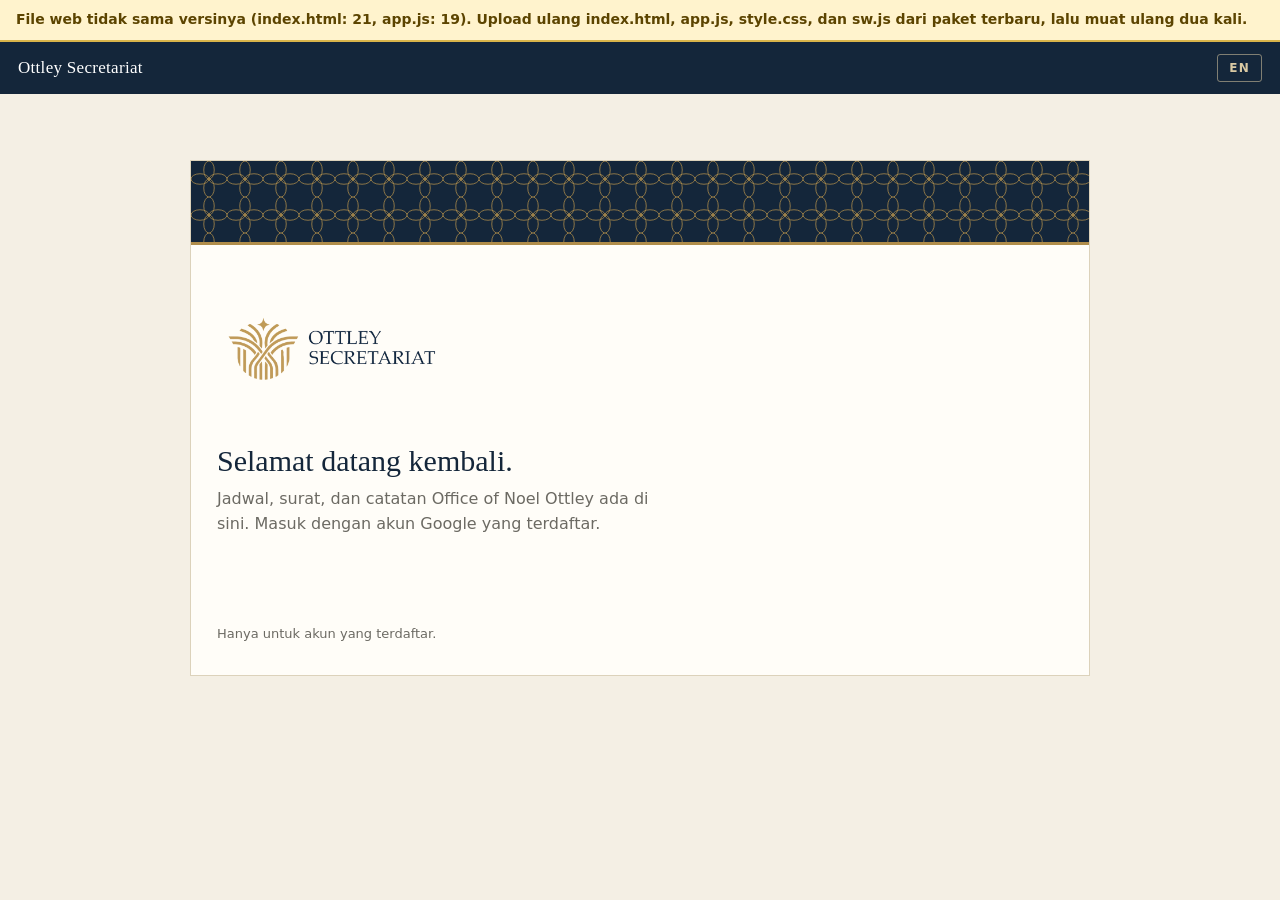
==== commit 725de8fb: "Update index.html" ====
--- a/index.html
+++ b/index.html
@@ -4,16 +4,14 @@
   <meta charset="utf-8">
   <meta name="viewport" content="width=device-width, initial-scale=1, viewport-fit=cover">
   <meta name="color-scheme" content="light">
-  <meta name="theme-color" content="#14263a">
+  <meta name="theme-color" content="#1f6f5c">
+  <meta name="app-v" content="21">
   <link rel="manifest" href="manifest.webmanifest">
   <link rel="apple-touch-icon" href="logo-square.png">
   <meta name="apple-mobile-web-app-capable" content="yes">
   <meta name="mobile-web-app-capable" content="yes">
   <title>Ottley Secretariat</title>
   <link rel="icon" href="logo-square.png">
-  <link rel="preconnect" href="https://fonts.googleapis.com">
-  <link rel="preconnect" href="https://fonts.gstatic.com" crossorigin>
-  <link href="https://fonts.googleapis.com/css2?family=Fraunces:opsz,wght@9..144,400;9..144,500;9..144,600&family=Source+Sans+3:wght@400;500;600&display=swap" rel="stylesheet">
   <link rel="stylesheet" href="style.css">
   <script src="config.js"></script>
   <script src="https://accounts.google.com/gsi/client" async defer></script>
@@ -21,10 +19,13 @@
 </head>
 <body>
   <header class="top">
+    <button id="btn-menu" class="menu-btn" type="button" aria-label="Menu" aria-controls="nav" aria-expanded="false" hidden><svg viewBox="0 0 24 24" aria-hidden="true"><path d="M4 7h16M4 12h16M4 17h16"/></svg></button>
     <span class="top-name">Ottley Secretariat</span>
+    <span id="top-tab" class="top-tab" aria-live="polite"></span>
     <button id="btn-lang" class="chip" type="button" aria-label="Language"></button>
   </header>
 
+  <div id="nav-ov" class="nav-ov" hidden></div>
   <nav id="nav" class="nav" aria-label="Menu" hidden>
     <div class="nav-brand">
       <img src="logo-square.png" alt="" width="44" height="44">
@@ -77,6 +78,7 @@
           <h1 id="hero-hello" class="hello"></h1>
           <p id="hero-sum" class="lede"></p>
         </div>
+        <button id="next-card" class="now" type="button" hidden></button>
         <div class="cols">
           <section class="block">
             <h2 data-i18n="agenda_title"></h2>
@@ -311,19 +313,45 @@
     <form id="jf" class="sheet-card" novalidate autocomplete="off">
       <h2 id="jf-title"></h2>
       <label class="fl"><span data-i18n="f_title"></span><input id="f-title" type="text" maxlength="200"></label>
-      <div class="grid3">
-        <label class="fl"><span data-i18n="f_date"></span><input id="f-date" type="date"></label>
-        <label class="fl"><span data-i18n="f_start"></span><input id="f-start" type="time"></label>
-        <label class="fl"><span data-i18n="f_end"></span><input id="f-end" type="time"></label>
-      </div>
-      <p class="tiny tight" data-i18n="f_time_hint"></p>
-      <p id="f-clash" class="msg warn" role="status"></p>
+      <div id="f-patw" class="fl"><span data-i18n="p_pattern"></span>
+        <div class="seg seg-pat">
+          <button class="seg-a on" type="button" data-pat="one" data-i18n="p_one"></button>
+          <button class="seg-a" type="button" data-pat="multi" data-i18n="p_multi"></button>
+          <button class="seg-a" type="button" data-pat="repeat" data-i18n="p_repeat"></button>
+        </div>
+      </div>
+      <div id="f-single">
+        <div class="grid3">
+          <label class="fl"><span data-i18n="f_date"></span><input id="f-date" type="date"></label>
+          <label class="fl"><span data-i18n="f_start"></span><input id="f-start" type="time"></label>
+          <label class="fl"><span data-i18n="f_end"></span><input id="f-end" type="time"></label>
+        </div>
+        <p class="tiny tight" data-i18n="f_time_hint"></p>
+        <p id="f-clash" class="msg warn" role="status"></p>
+      </div>
+      <div id="f-multi" hidden>
+        <div id="f-gen" class="gen" hidden>
+          <div class="fl"><span data-i18n="p_wd"></span><div id="g-wd" class="chips"></div></div>
+          <div class="grid2">
+            <label class="fl"><span data-i18n="p_from"></span><input id="g-from" type="date"></label>
+            <label class="fl"><span data-i18n="p_to"></span><input id="g-to" type="date"></label>
+          </div>
+          <div class="grid2">
+            <label class="fl"><span data-i18n="f_start"></span><input id="g-start" type="time"></label>
+            <label class="fl"><span data-i18n="f_end"></span><input id="g-end" type="time"></label>
+          </div>
+          <button id="g-make" class="btn ghost sm" type="button" data-i18n="p_make"></button>
+        </div>
+        <div id="f-days"></div>
+        <button id="f-addday" class="btn ghost sm" type="button" data-i18n="p_add"></button>
+        <p id="f-mcount" class="tiny tight"></p>
+      </div>
       <label class="fl"><span data-i18n="f_loc"></span><input id="f-loc" type="text" maxlength="300"></label>
       <label class="fl"><span data-i18n="f_maps"></span><input id="f-maps" type="url" inputmode="url" placeholder="https://maps.app.goo.gl/..."></label>
       <label class="fl"><span data-i18n="f_guests"></span><textarea id="f-guests" rows="2" placeholder="nama@email.com, ..."></textarea></label>
       <div class="fl"><span data-i18n="f_rem"></span><div id="f-rem" class="chips"></div></div>
       <label class="fl"><span data-i18n="f_notes"></span><textarea id="f-notes" rows="3" maxlength="3000"></textarea></label>
-      <label class="fl"><span data-i18n="f_status"></span><select id="f-status"></select></label>
+      <label class="fl" id="f-statw"><span data-i18n="f_status"></span><select id="f-status"></select></label>
       <p id="jf-msg" class="msg" role="alert"></p>
       <div class="bar">
         <button id="jf-save" class="btn primary" type="submit" data-i18n="btn_save"></button>
@@ -596,6 +624,7 @@
       <dl id="d-rows" class="rows"></dl>
       <div class="bar">
         <button id="d-edit" class="btn primary" type="button" data-i18n="j_edit"></button>
+        <button id="d-series" class="btn ghost" type="button" data-i18n="p_cancel_series" hidden></button>
         <button id="d-makeup" class="btn ghost" type="button" data-i18n="k_makeup" hidden></button>
         <button id="d-mail" class="btn ghost" type="button" data-i18n="d_mail"></button>
         <button id="d-cancel" class="btn ghost" type="button"></button>
--- a/style.css
+++ b/style.css
@@ -429,3 +429,26 @@
 /* tambah cepat */
 .qa { display: flex; gap: 8px; margin: 12px 0 2px; }
 .qa input { flex: 1 1 auto; min-width: 0; padding: 10px 12px; border: 1px solid var(--line); background: var(--sheet); font-size: 16px; }
+
+/* judul tidak menabrak tombol di HP */
+.head-row .grow { min-width: 0; }
+@media (max-width: 640px) { .head-row { flex-wrap: wrap; } .head-row > .grow { flex: 1 1 100%; } .head-row > .btn, .head-row > .bar { margin-top: 2px; } }
+
+/* meeting */
+.cal-ev.meet { border-left: 3px solid #0b6a8f; }
+.seg-m { padding: 8px 16px; background: var(--sheet); border: 1px solid var(--line); cursor: pointer; font-weight: 600; color: var(--muted); }
+.seg-m.on { background: var(--ink); border-color: var(--ink); color: #fff; }
+.seg.tight { margin: 4px 0 0; }
+/* bar bawah di HP bisa digeser kalau tab banyak */
+@media (max-width: 899px) { .nav { overflow-x: auto; scrollbar-width: none; } .nav::-webkit-scrollbar { display: none; } .nav .tab { flex: 1 0 auto; min-width: 68px; padding-left: 6px; padding-right: 6px; } }
+.prow input { width: 100%; padding: 9px 10px; border: 1px solid var(--line); background: #fff; font-size: 16px; min-width: 0; }
+
+/* to-do */
+.tdrow { display: flex; gap: 12px; align-items: flex-start; padding: 10px 0; border-bottom: 1px solid var(--line); }
+.tdrow input[type=checkbox] { width: 22px; height: 22px; margin-top: 2px; flex: none; accent-color: var(--ink); }
+.tdrow .w { flex: 1 1 auto; min-width: 0; font-size: 16px; }
+.tdrow .w small { display: block; color: var(--muted); font-size: 13px; margin-top: 2px; }
+.tdrow.done .w b { text-decoration: line-through; color: var(--muted); font-weight: 500; }
+.tdrow .chips2 { display: flex; gap: 6px; flex-wrap: wrap; margin-top: 4px; }
+.tdbar { display: flex; gap: 6px; flex: none; }
+@media (max-width: 520px) { .tdrow { flex-wrap: wrap; } .tdbar { margin-left: 34px; } }
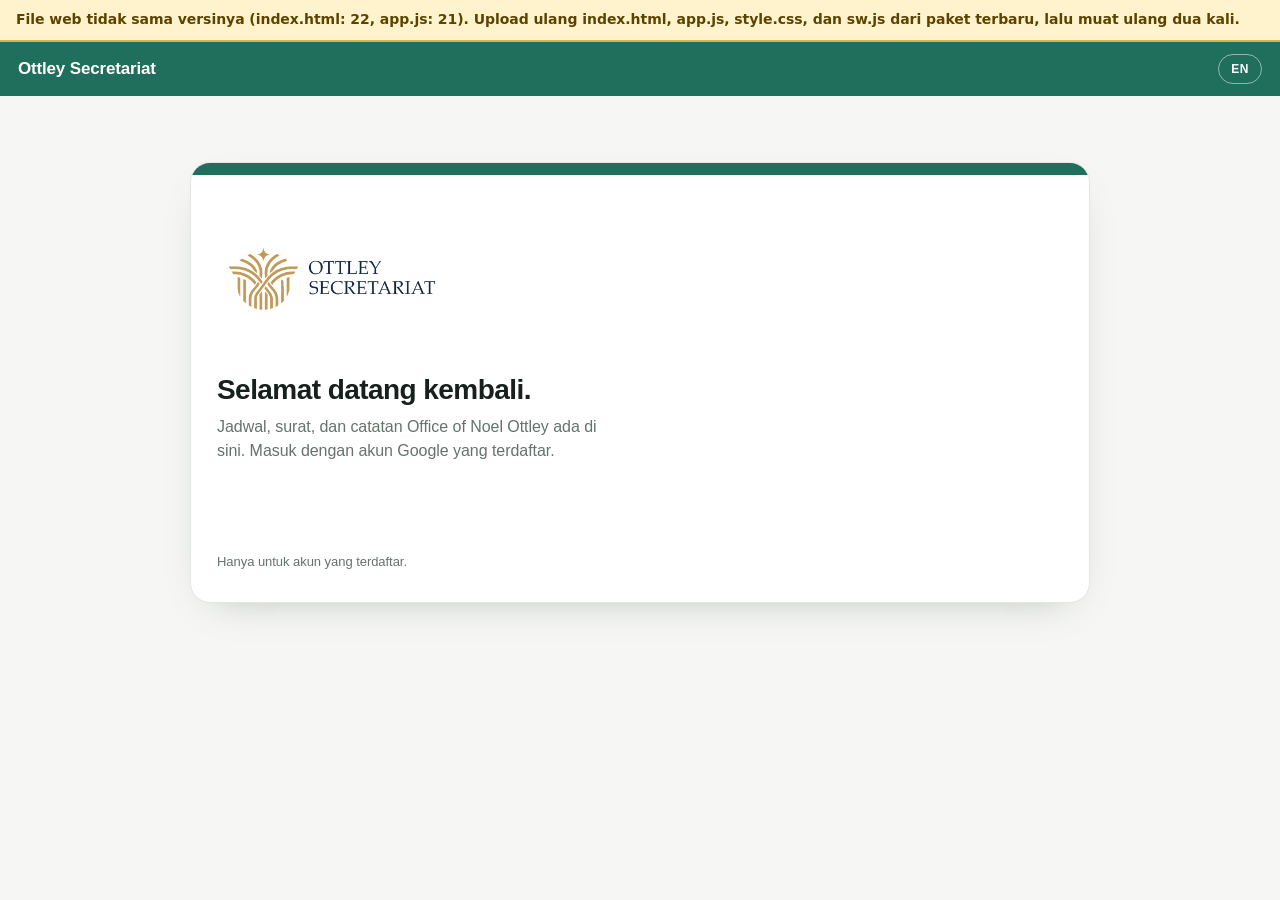
==== commit 2474112a: "Update index.html" ====
--- a/index.html
+++ b/index.html
@@ -2,10 +2,11 @@
 <html lang="id">
 <head>
   <meta charset="utf-8">
+  <script>try{var __t=localStorage.getItem("ottley.theme");if(__t==="light"||__t==="dark")document.documentElement.setAttribute("data-theme",__t)}catch(e){}</script>
   <meta name="viewport" content="width=device-width, initial-scale=1, viewport-fit=cover">
-  <meta name="color-scheme" content="light">
+  <meta name="color-scheme" content="light dark">
   <meta name="theme-color" content="#1f6f5c">
-  <meta name="app-v" content="21">
+  <meta name="app-v" content="22">
   <link rel="manifest" href="manifest.webmanifest">
   <link rel="apple-touch-icon" href="logo-square.png">
   <meta name="apple-mobile-web-app-capable" content="yes">
@@ -66,6 +67,7 @@
           <div id="who-name" class="who-name"></div>
           <div id="who-email" class="who-email"></div>
         </div>
+        <button id="btn-theme" class="theme-btn" type="button" aria-label="Tema"><svg viewBox="0 0 24 24" aria-hidden="true"><path d="M21 12.8A9 9 0 1111.2 3a7 7 0 009.8 9.8z"/></svg></button>
         <button id="btn-refresh" class="lnk" type="button" data-i18n="btn_refresh"></button>
         <button id="btn-logout" class="lnk" type="button" data-i18n="btn_logout"></button>
       </div>
@@ -327,6 +329,7 @@
           <label class="fl"><span data-i18n="f_end"></span><input id="f-end" type="time"></label>
         </div>
         <p class="tiny tight" data-i18n="f_time_hint"></p>
+        <p id="f-sernote" class="msg warn" hidden></p>
         <p id="f-clash" class="msg warn" role="status"></p>
       </div>
       <div id="f-multi" hidden>
@@ -498,6 +501,11 @@
         <label class="fl"><span data-i18n="td_f_due"></span><input id="tdf-due" type="date"></label>
       </div>
       <p class="tiny tight" data-i18n="td_f_hint"></p>
+      <div class="grid2">
+        <label class="fl"><span data-i18n="td_f_time"></span><input id="tdf-time" type="time"></label>
+        <label class="fl" id="tdf-forw" hidden><span data-i18n="td_f_for"></span><select id="tdf-for"></select></label>
+      </div>
+      <div class="fl" id="tdf-remw" hidden><span data-i18n="td_f_rem"></span><div id="tdf-rem" class="chips"></div><p class="tiny tight" data-i18n="td_rem_hint"></p></div>
       <label class="fl"><span data-i18n="k_f_notes"></span><textarea id="tdf-notes" rows="2" maxlength="1000"></textarea></label>
       <p id="tdf-msg" class="msg" role="alert"></p>
       <div class="bar">
@@ -540,7 +548,7 @@
   <div id="bsheet" class="sheet" hidden>
     <form id="bf" class="sheet-card wide" novalidate autocomplete="off">
       <h2 id="bf-title"></h2>
-      <label class="fl"><span data-i18n="a_f_school"></span><input id="bf-school" type="text" maxlength="150"></label>
+      <label class="fl"><span id="bf-school-lbl" data-i18n="a_f_school"></span><input id="bf-school" type="text" maxlength="150"></label>
       <div class="grid2">
         <label class="fl"><span data-i18n="a_f_city"></span><input id="bf-city" type="text" maxlength="100" placeholder="Jakarta Selatan"></label>
         <label class="fl"><span data-i18n="a_f_type"></span><select id="bf-type"><option value="Dalam kota" data-i18n="a_in"></option><option value="Luar kota" data-i18n="a_out"></option></select></label>
@@ -549,7 +557,7 @@
       <label class="fl"><span data-i18n="a_f_maps"></span><input id="bf-maps" type="url" maxlength="500" placeholder="https://maps.app.goo.gl/..."></label>
       <div class="grid2">
         <div class="fl"><span data-i18n="a_f_purpose"></span>
-          <select id="bf-purpose-sel"><option value="Edufair">Edufair</option><option value="Presentasi" data-i18n="a_p_pres"></option><option value="Edufair & Presentasi" data-i18n="a_p_both"></option><option value="Open House">Open House</option><option value="__other" data-i18n="a_p_other"></option></select>
+          <select id="bf-purpose-sel"><option value="Edufair">Edufair</option><option value="Presentasi" data-i18n="a_p_pres"></option><option value="Edufair & Presentasi" data-i18n="a_p_both"></option><option value="Open House">Open House</option><option value="Terima tamu" data-i18n="a_p_guest"></option><option value="Photoshoot">Photoshoot</option><option value="__other" data-i18n="a_p_other"></option></select>
           <input id="bf-purpose" type="text" maxlength="120" hidden></div>
         <label class="fl"><span data-i18n="a_f_assign"></span><input id="bf-assign" type="text" maxlength="150" list="b-staff" placeholder="47006 Nama -- Staff Marketing"><datalist id="b-staff"></datalist></label>
       </div>
@@ -567,6 +575,7 @@
         <label class="fl"><span data-i18n="a_l_addr"></span><input id="bf-laddr" type="text" maxlength="300"></label>
         <label class="fl"><span data-i18n="a_l_maps"></span><input id="bf-lmaps" type="url" maxlength="500" placeholder="https://maps.app.goo.gl/..."></label>
       </div>
+      <label class="chip-c" id="bf-pack-w" style="margin-top:16px"><input id="bf-pack" type="checkbox" checked><span data-i18n="a_f_pack"></span></label>
       <label class="fl"><span data-i18n="k_f_notes"></span><input id="bf-notes" type="text" maxlength="500"></label>
       <p id="bf-info" class="tiny tight"></p>
       <p id="bf-msg" class="msg" role="alert"></p>
@@ -624,7 +633,10 @@
       <dl id="d-rows" class="rows"></dl>
       <div class="bar">
         <button id="d-edit" class="btn primary" type="button" data-i18n="j_edit"></button>
+        <button id="d-series-edit" class="btn ghost" type="button" data-i18n="p_edit_all" hidden></button>
+        <button id="d-series-restore" class="btn ghost" type="button" data-i18n="p_restore_series" hidden></button>
         <button id="d-series" class="btn ghost" type="button" data-i18n="p_cancel_series" hidden></button>
+        <button id="d-copy" class="btn ghost" type="button" data-i18n="p_copy" hidden></button>
         <button id="d-makeup" class="btn ghost" type="button" data-i18n="k_makeup" hidden></button>
         <button id="d-mail" class="btn ghost" type="button" data-i18n="d_mail"></button>
         <button id="d-cancel" class="btn ghost" type="button"></button>
--- a/style.css
+++ b/style.css
@@ -452,3 +452,188 @@
 .tdrow .chips2 { display: flex; gap: 6px; flex-wrap: wrap; margin-top: 4px; }
 .tdbar { display: flex; gap: 6px; flex: none; }
 @media (max-width: 520px) { .tdrow { flex-wrap: wrap; } .tdbar { margin-left: 34px; } }
+
+/* ---------- pola jadwal: beberapa hari / berulang ---------- */
+.seg-pat { margin: 4px 0 0; }
+.gen { border: 1px solid var(--line); padding: 10px 12px 12px; margin-bottom: 12px; background: var(--paper); }
+.dayrow { display: grid; grid-template-columns: minmax(0, 1.5fr) minmax(0, 1fr) minmax(0, 1fr) auto; gap: 6px 8px; align-items: center; padding: 8px 0; border-bottom: 1px solid var(--line); }
+.dayrow input { width: 100%; min-width: 0; font-size: 15px; background: transparent; border: 0; border-bottom: 1px solid #b9ad92; border-radius: 0; padding: 6px 1px; outline: none; }
+.dayrow input:focus { border-bottom-color: var(--gold); }
+.dayrow .dl { grid-column: 1 / -1; font-size: 14px; }
+#f-addday { margin-top: 10px; }
+.cal-ev.multi { border-left: 3px solid #7a5a9a; }
+
+/* ---------- menu hamburger (HP/tablet kecil) ---------- */
+.menu-btn { display: none; background: none; border: 0; padding: 6px; margin: -6px 2px -6px -8px; color: inherit; cursor: pointer; line-height: 0; border-radius: 4px; }
+.menu-btn svg { width: 26px; height: 26px; fill: none; stroke: currentColor; stroke-width: 1.8; stroke-linecap: round; }
+.menu-btn:focus-visible { outline: 2px solid var(--gold); outline-offset: 2px; }
+.top-tab { display: none; }
+.nav-ov { display: none; }
+@media (max-width: 899px) {
+  body.in-app .menu-btn { display: block; }
+  body.in-app .top { justify-content: flex-start; }
+  body.in-app .top-name { display: none; }
+  body.in-app .top-tab { display: block; flex: 1; font-family: var(--serif); font-size: 18px; font-weight: 500; letter-spacing: 0.2px; white-space: nowrap; overflow: hidden; text-overflow: ellipsis; }
+  body.in-app .top { position: sticky; top: 0; z-index: 15; }
+  .wrap { padding-bottom: 48px; }
+  .nav {
+    right: auto; top: 0; bottom: 0; width: min(82vw, 300px); flex-direction: column; gap: 2px; padding: 22px 14px; padding-top: calc(22px + env(safe-area-inset-top)); padding-bottom: calc(22px + env(safe-area-inset-bottom));
+    overflow-x: hidden; overflow-y: auto; z-index: 40;
+    background-color: var(--ink); background-image: var(--kawung); background-size: 48px 48px; background-blend-mode: soft-light; border: 0; border-right: 3px solid var(--gold);
+    transform: translateX(-102%); visibility: hidden; transition: transform 0.22s ease, visibility 0s linear 0.22s; box-shadow: none;
+  }
+  body.menu-open .nav { transform: none; visibility: visible; transition: transform 0.22s ease; box-shadow: 6px 0 28px rgba(0, 0, 0, 0.35); }
+  .nav-ov { position: fixed; inset: 0; z-index: 35; background: rgba(15, 22, 35, 0.5); }
+  body.menu-open .nav-ov:not([hidden]) { display: block; }
+  .nav-brand { display: flex; align-items: center; gap: 12px; margin: 0 6px 22px; padding-bottom: 18px; border-bottom: 1px solid rgba(217, 201, 163, 0.3); }
+  .nav-brand img { border-radius: 4px; background: #fff; padding: 2px; }
+  .nav-name { font-family: var(--serif); font-size: 18px; font-weight: 500; color: #fff; line-height: 1.2; }
+  .nav-sub { font-size: 11px; letter-spacing: 1.6px; text-transform: uppercase; color: var(--gold-l); margin-top: 3px; }
+  .nav .tab, .nav .tab[data-tab] { flex: none; flex-direction: row; gap: 14px; padding: 13px 12px; min-width: 0; font-size: 16px; color: #c9d2de; border-top: 0; border-left: 2px solid transparent; text-align: left; }
+  .nav .tab span, .tab[data-tab="amb"] span, .tab[data-tab="kontak"] span { font-size: 16px; letter-spacing: 0.2px; line-height: 1.2; text-align: left; }
+  .nav .tab:hover { background: rgba(255, 255, 255, 0.07); color: #fff; }
+  .nav .tab.on { color: #fff; background: rgba(255, 255, 255, 0.1); border-left-color: var(--gold); }
+}
+@media (max-width: 460px) { .dayrow { grid-template-columns: minmax(0, 1fr) minmax(0, 1fr) auto; } .dayrow .dd { grid-column: 1 / -1; } }
+@media (prefers-reduced-motion: reduce) { .nav { transition: none !important; } }
+
+/* =====================================================================
+   TEMA B — modern tenang: kartu putih, latar abu muda, aksen hijau, huruf sistem
+   (blok ini sengaja di paling bawah supaya menimpa gaya lama)
+   ===================================================================== */
+:root {
+  --ink: #17201c; --ink-2: #0e1512; --gold: #1f6f5c; --gold-d: #1f6f5c; --gold-l: #b9d6cb;
+  --text: #27302c; --muted: #66726c; --paper: #f6f7f5; --paper-2: #e9eeeb; --sheet: #ffffff; --line: #e3e7e4;
+  --ok: #1f6f5c; --err: #b3372d; --soft: #e4efe9; --acc: #1f6f5c;
+  --sans: -apple-system, BlinkMacSystemFont, 'Segoe UI', Roboto, 'Helvetica Neue', Arial, system-ui, sans-serif;
+  --serif: var(--sans); --r: 14px;
+}
+body { background: var(--paper); letter-spacing: -0.003em; }
+.spinner { border-color: var(--line); border-top-color: var(--acc); }
+
+/* masthead */
+.top { background: var(--acc); }
+body.in-app .top { background: var(--sheet); color: var(--ink); border-bottom: 1px solid var(--line); }
+.top-name { font-family: var(--sans); font-weight: 700; letter-spacing: -0.01em; }
+.chip { border-radius: 99px; color: var(--acc); border-color: var(--gold-l); padding: 5px 12px; letter-spacing: 0.6px; }
+.top .chip { color: #fff; border-color: rgba(255, 255, 255, 0.5); }
+body.in-app .chip { color: var(--acc); border-color: var(--gold-l); }
+.chip:hover, body.in-app .chip:hover { background: var(--soft); }
+.top-tab, body.in-app .top-tab { font-family: var(--sans); font-weight: 700; font-size: 17px; letter-spacing: -0.01em; }
+
+/* login */
+.login { border-radius: 20px; overflow: hidden; border-color: var(--line); box-shadow: 0 14px 40px -24px rgba(23, 32, 28, 0.35); }
+.login-band { height: 12px; background: var(--acc); background-image: none; border: 0; }
+.login h1 { font-family: var(--sans); font-weight: 700; letter-spacing: -0.02em; font-size: 28px; }
+
+/* navigasi */
+.nav { background: var(--sheet); background-image: none; border-top: 1px solid var(--line); }
+.tab { color: var(--muted); }
+.tab.on { color: var(--acc); border-top-color: var(--acc); }
+@media (min-width: 900px) {
+  .nav { background: var(--sheet); background-image: none; border: 0; border-right: 1px solid var(--line); padding: 24px 14px; }
+  .nav-brand { border-bottom: 1px solid var(--line); }
+  .nav-name { color: var(--ink); font-family: var(--sans); font-weight: 700; font-size: 17px; }
+  .nav-sub { color: var(--muted); letter-spacing: 1px; }
+  .tab { color: var(--muted); border-left: 0; border-radius: 10px; font-weight: 600; }
+  .tab:hover { background: var(--paper); color: var(--ink); }
+  .tab.on { background: var(--soft); color: var(--acc); border-left: 0; }
+  body.in-app .top { background: transparent; border: 0; }
+}
+@media (max-width: 899px) {
+  .nav { background: var(--sheet); background-image: none; border: 0; border-right: 1px solid var(--line); }
+  body.menu-open .nav { box-shadow: 8px 0 32px rgba(23, 32, 28, 0.2); }
+  .nav-brand { border-bottom: 1px solid var(--line); }
+  .nav-name { color: var(--ink); font-family: var(--sans); font-weight: 700; }
+  .nav-sub { color: var(--muted); }
+  .nav .tab, .nav .tab[data-tab] { color: var(--muted); border-left: 0; border-radius: 10px; font-weight: 600; }
+  .nav .tab:hover { background: var(--paper); color: var(--ink); }
+  .nav .tab.on { background: var(--soft); color: var(--acc); border-left: 0; }
+}
+.tab:focus-visible, .btn:focus-visible, .lnk:focus-visible, .chip:focus-visible, .seg-b:focus-visible, .menu-btn:focus-visible { outline-color: var(--acc); }
+
+/* judul */
+.eyebrow { color: var(--muted); letter-spacing: 0.4px; text-transform: none; font-size: 14px; font-weight: 500; }
+.hello { font-family: var(--sans); font-weight: 700; font-size: 28px; letter-spacing: -0.02em; line-height: 1.15; }
+@media (min-width: 900px) { .hello { font-size: 34px; } }
+.lede { color: var(--muted); }
+.block h2, #tab-surat h2 { font-family: var(--sans); font-weight: 700; font-size: 18px; letter-spacing: -0.01em; }
+.sub { margin-bottom: 12px; }
+.empty { border: 1px dashed var(--line); border-radius: var(--r); background: var(--sheet); padding: 16px; font-style: normal; }
+.who { border-bottom: 0; padding-bottom: 6px; }
+.avatar { border-color: var(--line); }
+.lnk { color: var(--acc); text-decoration: none; font-weight: 600; padding: 6px 8px; border-radius: 8px; }
+.lnk:hover { background: var(--soft); }
+.lnk.danger { color: var(--err); }
+
+/* kartu "Berikutnya" */
+.now { display: block; width: 100%; text-align: left; font: inherit; cursor: pointer; border: 0; background: var(--acc); color: #fff; border-radius: 18px; padding: 16px 18px; margin: 14px 0 6px; box-shadow: 0 10px 24px -16px rgba(31, 111, 92, 0.8); }
+.now small { display: block; opacity: 0.85; font-size: 12px; font-weight: 600; letter-spacing: 0.08em; text-transform: uppercase; }
+.now b { display: block; font-size: 19px; font-weight: 700; margin: 4px 0 2px; line-height: 1.3; word-break: break-word; }
+.now span { display: block; opacity: 0.9; font-size: 14px; word-break: break-word; }
+.now:focus-visible { outline: 3px solid var(--gold-l); outline-offset: 2px; }
+
+/* agenda & surat jadi kartu */
+.day { background: var(--sheet); border: 1px solid var(--line); border-radius: var(--r); padding: 14px 16px; margin-bottom: 10px; grid-template-columns: 52px 1fr; }
+.day:last-child { border-bottom: 1px solid var(--line); }
+.day-num { font-family: var(--sans); font-weight: 700; font-size: 30px; letter-spacing: -0.03em; }
+.day-mon { letter-spacing: 1px; }
+.day.is-today { border-color: var(--gold-l); }
+.day.is-today .day-num { color: var(--acc); }
+.tag { color: var(--acc); background: var(--soft); border: 0; border-radius: 99px; padding: 1px 9px; letter-spacing: 0.6px; }
+.ev + .ev { border-top: 1px solid var(--line); }
+.ev-time { color: var(--acc); }
+.ev-sub a, .sheet-card .row dd a, .lnk-a { color: var(--acc); }
+.ev-open:hover, .mail-open:hover { text-decoration-color: var(--acc); }
+.mail { background: var(--sheet); border: 1px solid var(--line); border-radius: 12px; padding: 11px 14px; margin-bottom: 8px; }
+.mail:last-child { border-bottom: 1px solid var(--line); }
+.sys { border-top: 1px solid var(--line); }
+.row { border-top: 1px solid var(--line); }
+
+/* tombol */
+.btn { border-radius: 10px; font-weight: 600; padding: 11px 20px; }
+.btn.primary { background: var(--acc); color: #fff; }
+.btn.primary:hover { background: #185a4a; }
+.btn.ghost { color: var(--acc); border-color: var(--gold-l); background: var(--sheet); }
+.btn.ghost:hover { background: var(--soft); }
+.btn.sm { padding: 8px 14px; }
+
+/* segmen / tab kecil */
+.seg { border-bottom: 1px solid var(--line); }
+.seg-b, .seg-a { color: var(--muted); }
+.seg-b.on, .seg-a.on { color: var(--acc); border-bottom-color: var(--acc); }
+.viewbar { border: 0; border-radius: 12px; background: var(--paper-2); padding: 3px; gap: 2px; }
+.vb { border: 0; border-radius: 9px; color: var(--muted); padding: 7px 13px; }
+.vb:last-child { border: 0; }
+.vb.on { background: var(--sheet); color: var(--acc); box-shadow: 0 1px 3px rgba(23, 32, 28, 0.15); }
+.cal-label { font-family: var(--sans); font-weight: 700; font-size: 19px; letter-spacing: -0.01em; }
+
+/* formulir: kolom isian berkotak */
+.fl > span { color: var(--muted); letter-spacing: 0.04em; text-transform: none; font-size: 13px; font-weight: 600; margin-bottom: 5px; }
+.fl input, .fl textarea, .fl select, .dayrow input { background: var(--sheet); border: 1px solid #cfd8d3; border-radius: 10px; padding: 10px 12px; }
+.fl input:focus, .fl select:focus, .fl textarea:focus, .dayrow input:focus { border-color: var(--acc); box-shadow: 0 0 0 3px rgba(31, 111, 92, 0.15); }
+.fl select { padding-right: 30px; background-image: linear-gradient(45deg, transparent 50%, var(--acc) 50%), linear-gradient(135deg, var(--acc) 50%, transparent 50%); background-position: calc(100% - 17px) 55%, calc(100% - 12px) 55%; background-size: 5px 5px, 5px 5px; background-repeat: no-repeat; }
+.chip-c { border-radius: 99px; border-color: #cfd8d3; padding: 5px 13px; }
+.chip-c:has(input:checked) { background: var(--soft); border-color: var(--acc); color: var(--acc); }
+.chip-c input { accent-color: var(--acc); }
+.chip-t { border-radius: 99px; color: var(--acc); border-color: var(--gold-l); }
+.chip-t.on { background: var(--acc); border-color: var(--acc); }
+.gen { background: var(--paper); border-radius: 12px; border-color: var(--line); }
+.dayrow { border-bottom: 1px solid var(--line); }
+.drop { border-color: #b8c7c0; background: var(--paper); border-radius: 12px; }
+.drop.over { border-color: var(--acc); background: var(--soft); }
+
+/* lembar / kartu */
+#tab-surat .card { border-radius: 18px; box-shadow: 0 10px 30px -22px rgba(23, 32, 28, 0.4); }
+.sheet { background: rgba(14, 21, 18, 0.5); }
+.sheet-card { border-top: 0; border-radius: 22px 22px 0 0; }
+.sheet-card h2, .d-title { font-family: var(--sans); font-weight: 700; letter-spacing: -0.02em; }
+@media (min-width: 700px) { .sheet-card { border: 1px solid var(--line); border-radius: 20px; } }
+.greet { border-left-color: var(--acc); }
+.note { border-radius: var(--r); border-top: 1px solid var(--line); }
+.note-t { font-family: var(--sans); font-weight: 700; }
+.note-tag { color: var(--acc); background: var(--soft); border: 0; border-radius: 99px; }
+.cal-wrap { border-radius: 14px; }
+.cal-ev { border-radius: 8px; }
+.prev { background: var(--paper-2); border-radius: 12px; }
+.msg.warn { color: #8a5a00; }
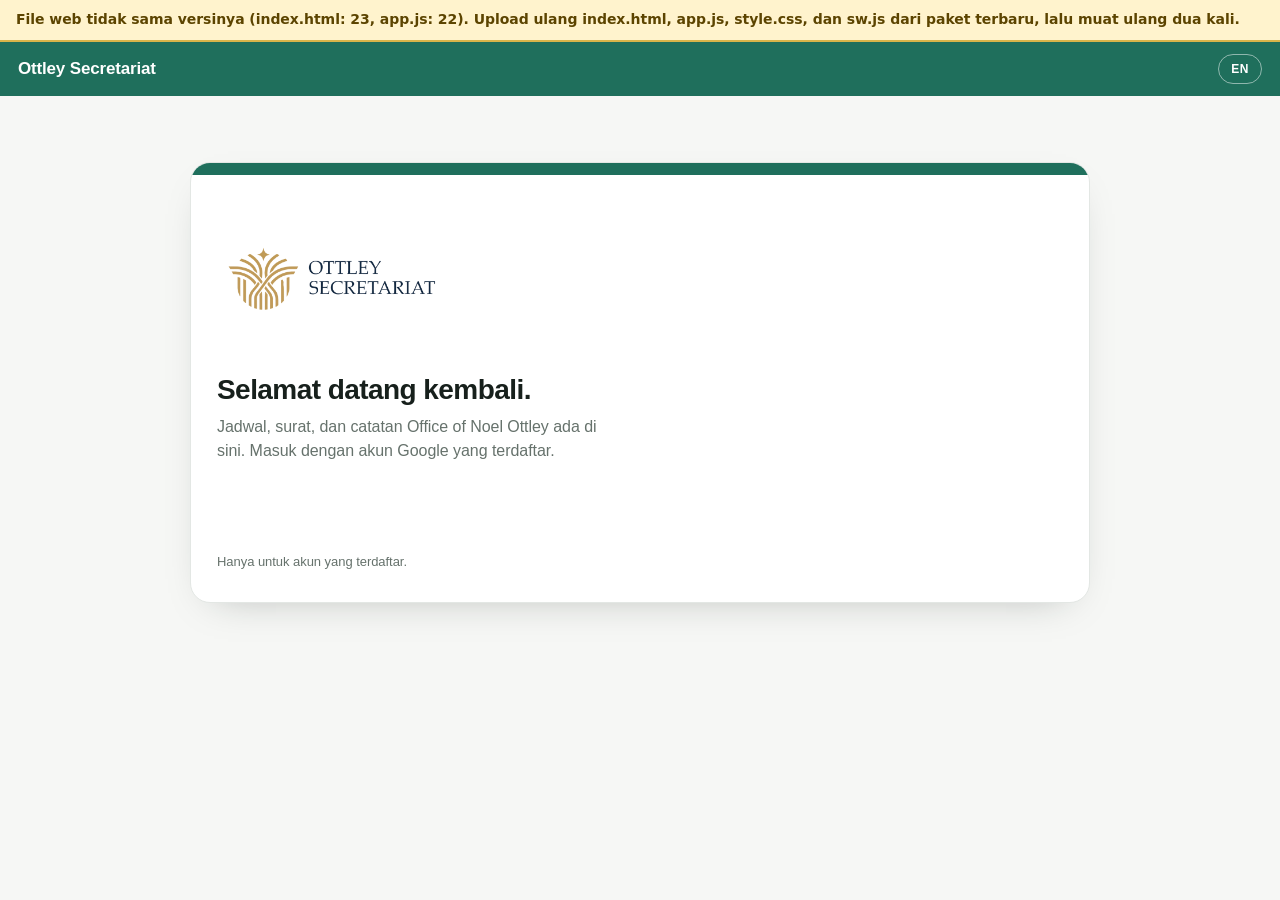
==== commit 7366c63e: "Update index.html" ====
--- a/index.html
+++ b/index.html
@@ -6,7 +6,7 @@
   <meta name="viewport" content="width=device-width, initial-scale=1, viewport-fit=cover">
   <meta name="color-scheme" content="light dark">
   <meta name="theme-color" content="#1f6f5c">
-  <meta name="app-v" content="22">
+  <meta name="app-v" content="23">
   <link rel="manifest" href="manifest.webmanifest">
   <link rel="apple-touch-icon" href="logo-square.png">
   <meta name="apple-mobile-web-app-capable" content="yes">
@@ -110,6 +110,7 @@
             <button id="qa-go" class="btn ghost" type="submit" data-i18n="qa_go"></button>
           </form>
           <p id="qa-msg" class="tiny tight" role="status"></p>
+          <p class="tiny tight"><button id="j-sync" class="lnk" type="button" data-i18n="sy_btn"></button> <span id="j-sync-msg" role="status"></span></p>
         </div>
         <div class="viewbar" role="tablist">
           <button class="vb" type="button" data-view="list" data-i18n="view_list"></button>
--- a/style.css
+++ b/style.css
@@ -637,3 +637,107 @@
 .cal-ev { border-radius: 8px; }
 .prev { background: var(--paper-2); border-radius: 12px; }
 .msg.warn { color: #8a5a00; }
+
+/* ---------- MODE GELAP: otomatis mengikuti perangkat; tombol tema bisa memaksa terang/gelap ---------- */
+@media (prefers-color-scheme: dark) {
+  :root:not([data-theme="light"]) {
+    color-scheme: dark;
+    --ink: #e9f0ed; --ink-2: #ffffff; --text: #ced8d3; --muted: #93a39c; --paper: #0e1311; --paper-2: #1b2320; --sheet: #161c19; --line: #28322e;
+    --gold: #4fb89d; --gold-d: #4fb89d; --gold-l: #2c5a4e; --acc: #4fb89d; --ok: #4fb89d; --err: #f0877b; --soft: #1b2e28;
+  }
+  :root:not([data-theme="light"]) body { background: var(--paper); }
+  :root:not([data-theme="light"]) .top { background: #1f6f5c; }
+  :root:not([data-theme="light"]) body.in-app .top { background: var(--sheet); border-bottom-color: var(--line); }
+  :root:not([data-theme="light"]) .login { box-shadow: none; }
+  :root:not([data-theme="light"]) .login-band { background: #1f6f5c; }
+  :root:not([data-theme="light"]) .btn.primary, :root:not([data-theme="light"]) .now, :root:not([data-theme="light"]) .chip-t.on { background: #1f6f5c; border-color: #1f6f5c; color: #fff; }
+  :root:not([data-theme="light"]) .btn.primary:hover { background: #26806a; }
+  :root:not([data-theme="light"]) .btn.ghost { background: transparent; color: var(--acc); border-color: var(--gold-l); }
+  :root:not([data-theme="light"]) .btn.ghost:hover { background: var(--soft); }
+  :root:not([data-theme="light"]) .now { box-shadow: none; }
+  :root:not([data-theme="light"]) .now small, :root:not([data-theme="light"]) .now b, :root:not([data-theme="light"]) .now span { color: #fff; }
+  :root:not([data-theme="light"]) .nav { background: var(--sheet); border-color: var(--line); }
+  :root:not([data-theme="light"]) .tab:hover, :root:not([data-theme="light"]) .nav .tab:hover { background: var(--paper-2); color: var(--ink); }
+  :root:not([data-theme="light"]) .tab.on, :root:not([data-theme="light"]) .nav .tab.on { background: var(--soft); color: var(--acc); }
+  :root:not([data-theme="light"]) .nav-name { color: var(--ink); }
+  :root:not([data-theme="light"]) .nav-ov { background: rgba(0, 0, 0, 0.6); }
+  :root:not([data-theme="light"]) .menu-btn { color: var(--ink); }
+  :root:not([data-theme="light"]) .fl input, :root:not([data-theme="light"]) .fl textarea, :root:not([data-theme="light"]) .fl select, :root:not([data-theme="light"]) .dayrow input, :root:not([data-theme="light"]) .prow input { background: var(--paper); border-color: #3a4640; color: var(--ink); }
+  :root:not([data-theme="light"]) .fl input:focus, :root:not([data-theme="light"]) .fl select:focus, :root:not([data-theme="light"]) .fl textarea:focus, :root:not([data-theme="light"]) .dayrow input:focus { border-color: var(--acc); box-shadow: 0 0 0 3px rgba(79, 184, 157, 0.2); }
+  :root:not([data-theme="light"]) .fl input::placeholder, :root:not([data-theme="light"]) .fl textarea::placeholder { color: #6d7d76; }
+  :root:not([data-theme="light"]) .chip-c { border-color: #3a4640; }
+  :root:not([data-theme="light"]) .chip-c:has(input:checked) { background: var(--soft); border-color: var(--acc); color: var(--acc); }
+  :root:not([data-theme="light"]) .drop { background: var(--paper); border-color: #3a4640; }
+  :root:not([data-theme="light"]) .drop.over { background: var(--soft); border-color: var(--acc); }
+  :root:not([data-theme="light"]) .gen { background: var(--paper); }
+  :root:not([data-theme="light"]) .viewbar { background: var(--paper-2); }
+  :root:not([data-theme="light"]) .vb.on { background: var(--sheet); color: var(--acc); box-shadow: none; }
+  :root:not([data-theme="light"]) .sheet { background: rgba(0, 0, 0, 0.62); }
+  :root:not([data-theme="light"]) .sheet-card { background: var(--sheet); }
+  :root:not([data-theme="light"]) #tab-surat .card { box-shadow: none; }
+  :root:not([data-theme="light"]) .cal-chip, :root:not([data-theme="light"]) .cal-ev { background: #213a32; color: var(--ink); }
+  :root:not([data-theme="light"]) .cal-chip.draft, :root:not([data-theme="light"]) .cal-ev.draft { background: #262c29; border-left-color: #6b7771; }
+  :root:not([data-theme="light"]) .cal-ev.clash { background: #43231f; }
+  :root:not([data-theme="light"]) .cal-mc.other { background: rgba(255, 255, 255, 0.03); }
+  :root:not([data-theme="light"]) .cal-mc.other .mn { color: #5d6a64; }
+  :root:not([data-theme="light"]) .badge.on { color: #5fc7a8; border-color: #5fc7a8; }
+  :root:not([data-theme="light"]) .badge.mk { color: #f0a27a; border-color: #f0a27a; }
+  :root:not([data-theme="light"]) .badge.cx { color: #ff9a8e; border-color: #ff9a8e; }
+  :root:not([data-theme="light"]) .msg.warn { color: #e6b45c; }
+  :root:not([data-theme="light"]) .prev { background: #e9eeeb; }
+  :root:not([data-theme="light"]) .empty { background: var(--sheet); }
+  :root:not([data-theme="light"]) .ev-open, :root:not([data-theme="light"]) .mail-open { color: var(--ink); }
+  :root:not([data-theme="light"]) .spinner { border-color: var(--line); border-top-color: var(--acc); }
+}
+:root[data-theme="dark"] {
+  color-scheme: dark;
+  --ink: #e9f0ed; --ink-2: #ffffff; --text: #ced8d3; --muted: #93a39c; --paper: #0e1311; --paper-2: #1b2320; --sheet: #161c19; --line: #28322e;
+  --gold: #4fb89d; --gold-d: #4fb89d; --gold-l: #2c5a4e; --acc: #4fb89d; --ok: #4fb89d; --err: #f0877b; --soft: #1b2e28;
+}
+:root[data-theme="dark"] body { background: var(--paper); }
+:root[data-theme="dark"] .top { background: #1f6f5c; }
+:root[data-theme="dark"] body.in-app .top { background: var(--sheet); border-bottom-color: var(--line); }
+:root[data-theme="dark"] .login { box-shadow: none; }
+:root[data-theme="dark"] .login-band { background: #1f6f5c; }
+:root[data-theme="dark"] .btn.primary, :root[data-theme="dark"] .now, :root[data-theme="dark"] .chip-t.on { background: #1f6f5c; border-color: #1f6f5c; color: #fff; }
+:root[data-theme="dark"] .btn.primary:hover { background: #26806a; }
+:root[data-theme="dark"] .btn.ghost { background: transparent; color: var(--acc); border-color: var(--gold-l); }
+:root[data-theme="dark"] .btn.ghost:hover { background: var(--soft); }
+:root[data-theme="dark"] .now { box-shadow: none; }
+:root[data-theme="dark"] .now small, :root[data-theme="dark"] .now b, :root[data-theme="dark"] .now span { color: #fff; }
+:root[data-theme="dark"] .nav { background: var(--sheet); border-color: var(--line); }
+:root[data-theme="dark"] .tab:hover, :root[data-theme="dark"] .nav .tab:hover { background: var(--paper-2); color: var(--ink); }
+:root[data-theme="dark"] .tab.on, :root[data-theme="dark"] .nav .tab.on { background: var(--soft); color: var(--acc); }
+:root[data-theme="dark"] .nav-name { color: var(--ink); }
+:root[data-theme="dark"] .nav-ov { background: rgba(0, 0, 0, 0.6); }
+:root[data-theme="dark"] .menu-btn { color: var(--ink); }
+:root[data-theme="dark"] .fl input, :root[data-theme="dark"] .fl textarea, :root[data-theme="dark"] .fl select, :root[data-theme="dark"] .dayrow input, :root[data-theme="dark"] .prow input { background: var(--paper); border-color: #3a4640; color: var(--ink); }
+:root[data-theme="dark"] .fl input:focus, :root[data-theme="dark"] .fl select:focus, :root[data-theme="dark"] .fl textarea:focus, :root[data-theme="dark"] .dayrow input:focus { border-color: var(--acc); box-shadow: 0 0 0 3px rgba(79, 184, 157, 0.2); }
+:root[data-theme="dark"] .fl input::placeholder, :root[data-theme="dark"] .fl textarea::placeholder { color: #6d7d76; }
+:root[data-theme="dark"] .chip-c { border-color: #3a4640; }
+:root[data-theme="dark"] .chip-c:has(input:checked) { background: var(--soft); border-color: var(--acc); color: var(--acc); }
+:root[data-theme="dark"] .drop { background: var(--paper); border-color: #3a4640; }
+:root[data-theme="dark"] .drop.over { background: var(--soft); border-color: var(--acc); }
+:root[data-theme="dark"] .gen { background: var(--paper); }
+:root[data-theme="dark"] .viewbar { background: var(--paper-2); }
+:root[data-theme="dark"] .vb.on { background: var(--sheet); color: var(--acc); box-shadow: none; }
+:root[data-theme="dark"] .sheet { background: rgba(0, 0, 0, 0.62); }
+:root[data-theme="dark"] .sheet-card { background: var(--sheet); }
+:root[data-theme="dark"] #tab-surat .card { box-shadow: none; }
+:root[data-theme="dark"] .cal-chip, :root[data-theme="dark"] .cal-ev { background: #213a32; color: var(--ink); }
+:root[data-theme="dark"] .cal-chip.draft, :root[data-theme="dark"] .cal-ev.draft { background: #262c29; border-left-color: #6b7771; }
+:root[data-theme="dark"] .cal-ev.clash { background: #43231f; }
+:root[data-theme="dark"] .cal-mc.other { background: rgba(255, 255, 255, 0.03); }
+:root[data-theme="dark"] .cal-mc.other .mn { color: #5d6a64; }
+:root[data-theme="dark"] .badge.on { color: #5fc7a8; border-color: #5fc7a8; }
+:root[data-theme="dark"] .badge.mk { color: #f0a27a; border-color: #f0a27a; }
+:root[data-theme="dark"] .badge.cx { color: #ff9a8e; border-color: #ff9a8e; }
+:root[data-theme="dark"] .msg.warn { color: #e6b45c; }
+:root[data-theme="dark"] .prev { background: #e9eeeb; }
+:root[data-theme="dark"] .empty { background: var(--sheet); }
+:root[data-theme="dark"] .ev-open, :root[data-theme="dark"] .mail-open { color: var(--ink); }
+:root[data-theme="dark"] .spinner { border-color: var(--line); border-top-color: var(--acc); }
+
+.theme-btn { background: none; border: 0; padding: 6px 8px; border-radius: 8px; color: var(--acc); cursor: pointer; line-height: 0; }
+.theme-btn:hover { background: var(--soft); }
+.theme-btn svg { width: 20px; height: 20px; fill: none; stroke: currentColor; stroke-width: 1.8; stroke-linecap: round; stroke-linejoin: round; }
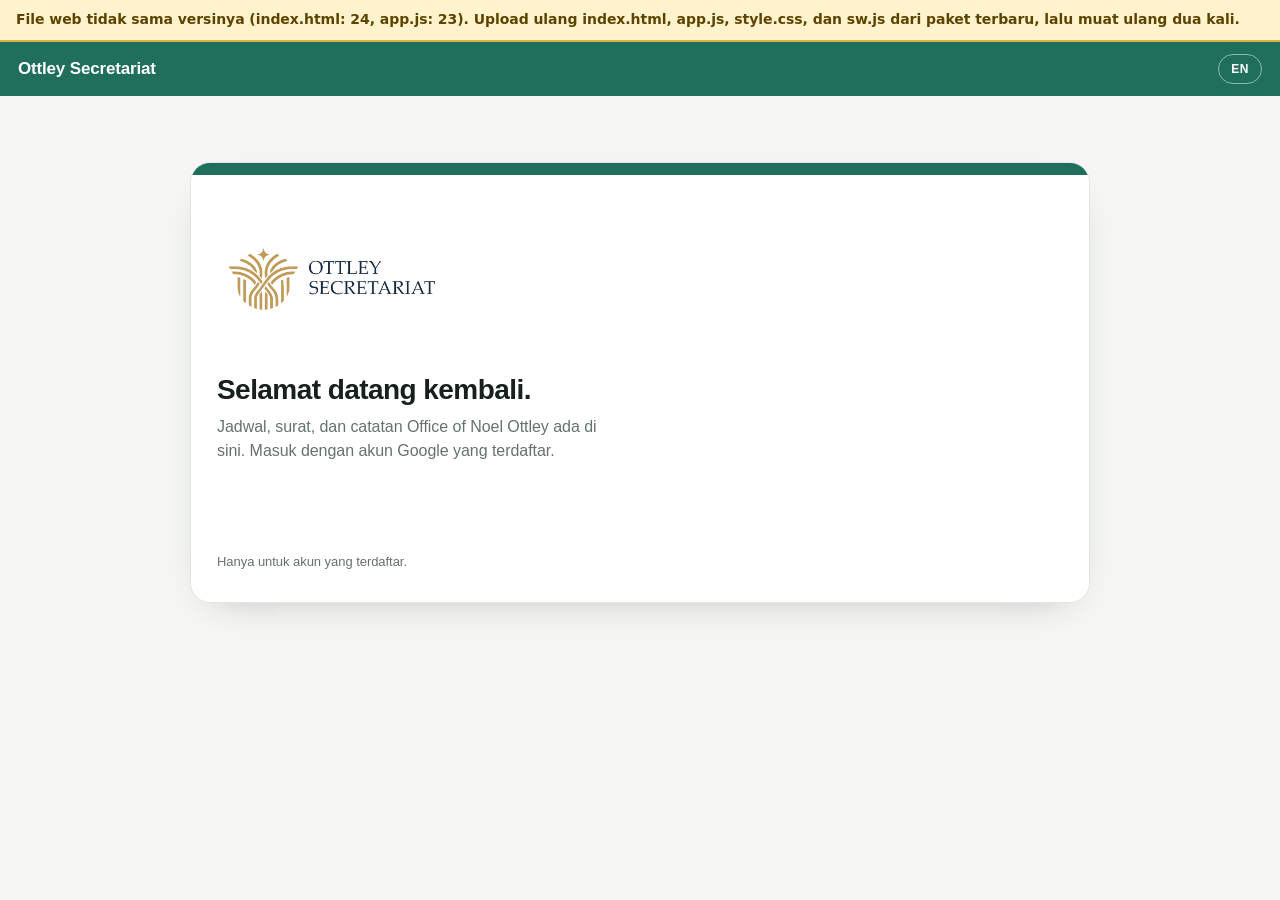
==== commit be251231: "Update index.html" ====
--- a/index.html
+++ b/index.html
@@ -6,7 +6,7 @@
   <meta name="viewport" content="width=device-width, initial-scale=1, viewport-fit=cover">
   <meta name="color-scheme" content="light dark">
   <meta name="theme-color" content="#1f6f5c">
-  <meta name="app-v" content="23">
+  <meta name="app-v" content="24">
   <link rel="manifest" href="manifest.webmanifest">
   <link rel="apple-touch-icon" href="logo-square.png">
   <meta name="apple-mobile-web-app-capable" content="yes">
@@ -41,6 +41,10 @@
     <button class="tab" type="button" data-tab="surat"><svg viewBox="0 0 24 24" aria-hidden="true"><rect x="3" y="6" width="18" height="13" rx="1"/><path d="M3 7l9 7 9-7"/></svg><span data-i18n="tab_surat"></span></button>
     <button class="tab" type="button" data-tab="kontak"><svg viewBox="0 0 24 24" aria-hidden="true"><path d="M4 5h14a2 2 0 012 2v12H6a2 2 0 01-2-2zM20 8h1M20 12h1M20 16h1M12 11.5a2 2 0 100-4 2 2 0 000 4zM8.5 16c.5-2 2-3 3.5-3s3 1 3.5 3"/></svg><span data-i18n="tab_kontak"></span></button>
     <button class="tab" type="button" data-tab="catatan"><svg viewBox="0 0 24 24" aria-hidden="true"><path d="M6 3h9l4 4v14H6zM14 3v5h5M9 13h7M9 17h5"/></svg><span data-i18n="tab_catatan"></span></button>
+    <button class="tab" type="button" data-tab="stat"><svg viewBox="0 0 24 24" aria-hidden="true"><path d="M5 20V11M12 20V5M19 20v-7"/></svg><span data-i18n="tab_stat"></span></button>
+    <button class="tab" type="button" data-tab="rekap"><svg viewBox="0 0 24 24" aria-hidden="true"><path d="M6 3h9l4 4v14H6zM14 3v5h5M9 12h7M9 16h7"/></svg><span data-i18n="tab_rekap"></span></button>
+    <button class="tab" type="button" data-tab="cari"><svg viewBox="0 0 24 24" aria-hidden="true"><path d="M11 4a7 7 0 100 14 7 7 0 000-14zM20 20l-4-4"/></svg><span data-i18n="tab_cari"></span></button>
+    <button class="tab" type="button" data-tab="atur"><svg viewBox="0 0 24 24" aria-hidden="true"><path d="M4 7h10M18 7h2M4 17h2M10 17h10M14 4v6M6 14v6"/></svg><span data-i18n="tab_atur"></span></button>
   </nav>
 
   <main class="wrap">
@@ -81,10 +85,12 @@
           <p id="hero-sum" class="lede"></p>
         </div>
         <button id="next-card" class="now" type="button" hidden></button>
+        <div id="warn-box" class="warn-box" hidden></div>
         <div class="cols">
           <section class="block">
             <h2 data-i18n="agenda_title"></h2>
             <p class="sub" data-i18n="agenda_sub"></p>
+            <div class="ag-tools"><label class="chip-c"><input id="ag-hi" type="checkbox"><span data-i18n="prio_only"></span></label><button id="ag-share" class="btn ghost sm" type="button" data-i18n="share_btn"></button></div>
             <div id="agenda"></div>
           </section>
           <section class="block">
@@ -97,6 +103,42 @@
           <summary data-i18n="conn_title"></summary>
           <dl id="conn" class="rows"></dl>
         </details>
+      </div>
+
+      <div id="tab-stat" hidden>
+        <div class="hero"><h1 class="hello" data-i18n="stat_title"></h1><p class="lede" data-i18n="stat_sub"></p>
+          <div class="per-bar"><div class="seg"><button class="seg-b on" type="button" data-sper="week" data-i18n="per_week"></button><button class="seg-b" type="button" data-sper="month" data-i18n="per_month"></button></div>
+            <div class="per-nav"><button id="st-prev" class="btn ghost sm" type="button" aria-label="Prev">&#8249;</button><b id="st-label"></b><button id="st-next" class="btn ghost sm" type="button" aria-label="Next">&#8250;</button></div></div></div>
+        <p id="st-msg" class="msg" role="alert"></p>
+        <div id="st-body"></div>
+      </div>
+
+      <div id="tab-rekap" hidden>
+        <div class="hero"><div class="head-row"><div class="grow"><h1 class="hello" data-i18n="rk_title"></h1><p class="lede" data-i18n="rk_sub"></p></div></div>
+          <div class="per-bar"><div class="seg"><button class="seg-b on" type="button" data-rper="week" data-i18n="per_week"></button><button class="seg-b" type="button" data-rper="month" data-i18n="per_month"></button></div>
+            <div class="per-nav"><button id="rk-prev" class="btn ghost sm" type="button" aria-label="Prev">&#8249;</button><b id="rk-label"></b><button id="rk-next" class="btn ghost sm" type="button" aria-label="Next">&#8250;</button></div></div>
+          <div class="rk-actions"><button id="rk-share" class="btn primary sm" type="button" data-i18n="share_btn"></button><button id="rk-xlsx" class="btn ghost sm" type="button" data-i18n="rk_xlsx"></button><button id="rk-pdf" class="btn ghost sm" type="button" data-i18n="rk_pdf"></button></div></div>
+        <p id="rk-msg" class="msg" role="alert"></p>
+        <div id="rk-body"></div>
+      </div>
+
+      <div id="tab-cari" hidden>
+        <div class="hero"><h1 class="hello" data-i18n="cari_title"></h1><p class="lede" data-i18n="cari_sub"></p>
+          <input id="cari-in" class="cari-in" type="search" maxlength="80" autocomplete="off" data-i18n-ph="cari_ph" aria-label="Search"></div>
+        <p id="cari-msg" class="msg" role="status"></p>
+        <div id="cari-body"></div>
+      </div>
+
+      <div id="tab-atur" hidden>
+        <div class="hero"><h1 class="hello" data-i18n="atur_title"></h1><p class="lede" data-i18n="atur_sub"></p></div>
+        <section class="block"><h2 data-i18n="atur_meal"></h2><p class="sub" data-i18n="atur_meal_sub"></p>
+          <label class="chip-c"><input id="at-meal" type="checkbox"><span data-i18n="atur_meal_on"></span></label></section>
+        <section class="block"><h2 data-i18n="atur_rutin"></h2><p class="sub" data-i18n="atur_rutin_sub"></p>
+          <label class="chip-c"><input id="at-rutin" type="checkbox"><span data-i18n="atur_rutin_on"></span></label>
+          <div id="at-rows"></div>
+          <div class="bar"><button id="at-add" class="btn ghost sm" type="button" data-i18n="atur_add"></button><button id="at-save" class="btn primary" type="button" data-i18n="btn_save"></button></div>
+          <p id="at-msg" class="msg" role="alert"></p></section>
+        <section class="block"><h2 data-i18n="atur_tpl"></h2><p class="sub" data-i18n="atur_tpl_sub"></p><div id="at-tpl"></div></section>
       </div>
 
       <div id="tab-jadwal" hidden>
@@ -315,6 +357,7 @@
   <div id="sheet" class="sheet" hidden>
     <form id="jf" class="sheet-card" novalidate autocomplete="off">
       <h2 id="jf-title"></h2>
+      <div class="fl tpl-row" id="f-tplw"><span data-i18n="tpl_lbl"></span><div class="tpl-ctl"><select id="f-tpl"></select><button id="f-tplsave" class="btn ghost sm" type="button" data-i18n="tpl_save"></button></div></div>
       <label class="fl"><span data-i18n="f_title"></span><input id="f-title" type="text" maxlength="200"></label>
       <div id="f-patw" class="fl"><span data-i18n="p_pattern"></span>
         <div class="seg seg-pat">
@@ -353,6 +396,7 @@
       <label class="fl"><span data-i18n="f_loc"></span><input id="f-loc" type="text" maxlength="300"></label>
       <label class="fl"><span data-i18n="f_maps"></span><input id="f-maps" type="url" inputmode="url" placeholder="https://maps.app.goo.gl/..."></label>
       <label class="fl"><span data-i18n="f_guests"></span><textarea id="f-guests" rows="2" placeholder="nama@email.com, ..."></textarea></label>
+      <div class="fl"><span data-i18n="prio_lbl"></span><div id="f-prio" class="prio-seg"></div></div>
       <div class="fl"><span data-i18n="f_rem"></span><div id="f-rem" class="chips"></div></div>
       <label class="fl"><span data-i18n="f_notes"></span><textarea id="f-notes" rows="3" maxlength="3000"></textarea></label>
       <label class="fl" id="f-statw"><span data-i18n="f_status"></span><select id="f-status"></select></label>
@@ -507,6 +551,7 @@
         <label class="fl" id="tdf-forw" hidden><span data-i18n="td_f_for"></span><select id="tdf-for"></select></label>
       </div>
       <div class="fl" id="tdf-remw" hidden><span data-i18n="td_f_rem"></span><div id="tdf-rem" class="chips"></div><p class="tiny tight" data-i18n="td_rem_hint"></p></div>
+      <div class="fl"><span data-i18n="prio_lbl"></span><div id="tdf-prio" class="prio-seg"></div></div>
       <label class="fl"><span data-i18n="k_f_notes"></span><textarea id="tdf-notes" rows="2" maxlength="1000"></textarea></label>
       <p id="tdf-msg" class="msg" role="alert"></p>
       <div class="bar">
@@ -535,6 +580,7 @@
       <div class="fl"><span data-i18n="m_f_people"></span><div id="mtf-people"></div>
         <button id="mtf-addp" class="btn ghost sm" type="button" data-i18n="m_addp"></button>
         <datalist id="mtf-names"></datalist></div>
+      <div class="fl"><span data-i18n="prio_lbl"></span><div id="mtf-prio" class="prio-seg"></div></div>
       <label class="fl"><span data-i18n="k_f_notes"></span><input id="mtf-notes" type="text" maxlength="500"></label>
       <label class="chip-c"><input id="mtf-invite" type="checkbox"> <span data-i18n="m_invite"></span></label>
       <p id="mtf-title-prev" class="tiny tight"></p>
@@ -577,7 +623,9 @@
         <label class="fl"><span data-i18n="a_l_maps"></span><input id="bf-lmaps" type="url" maxlength="500" placeholder="https://maps.app.goo.gl/..."></label>
       </div>
       <label class="chip-c" id="bf-pack-w" style="margin-top:16px"><input id="bf-pack" type="checkbox" checked><span data-i18n="a_f_pack"></span></label>
-      <label class="fl"><span data-i18n="k_f_notes"></span><input id="bf-notes" type="text" maxlength="500"></label>
+      <label class="fl" id="bf-packt-w"><span data-i18n="a_f_packtime"></span><input id="bf-packtime" type="time" value="18:00"></label>
+      <div class="fl"><span data-i18n="prio_lbl"></span><div id="bf-prio" class="prio-seg"></div></div>
+            <label class="fl"><span data-i18n="k_f_notes"></span><input id="bf-notes" type="text" maxlength="500"></label>
       <p id="bf-info" class="tiny tight"></p>
       <p id="bf-msg" class="msg" role="alert"></p>
       <div class="bar">
@@ -657,5 +705,15 @@
       <div class="bar"><button id="v-close" class="btn ghost" type="button" data-i18n="btn_close"></button></div>
     </div>
   </div>
+  <div id="shsheet" class="sheet" hidden>
+    <div class="sheet-card wide" role="dialog" aria-modal="true">
+      <h2 data-i18n="share_title"></h2>
+      <div id="sh-ranges" class="chips"></div>
+      <textarea id="sh-text" rows="10" readonly></textarea>
+      <p id="sh-msg" class="msg" role="status"></p>
+      <div class="bar"><button id="sh-wa" class="btn primary" type="button" data-i18n="share_wa"></button><button id="sh-copy" class="btn ghost" type="button" data-i18n="share_copy"></button><button id="sh-mail" class="btn ghost" type="button" data-i18n="share_mail"></button><button id="sh-close" class="btn ghost" type="button" data-i18n="btn_close"></button></div>
+    </div>
+  </div>
+  <div id="print-area" hidden></div>
 </body>
 </html>
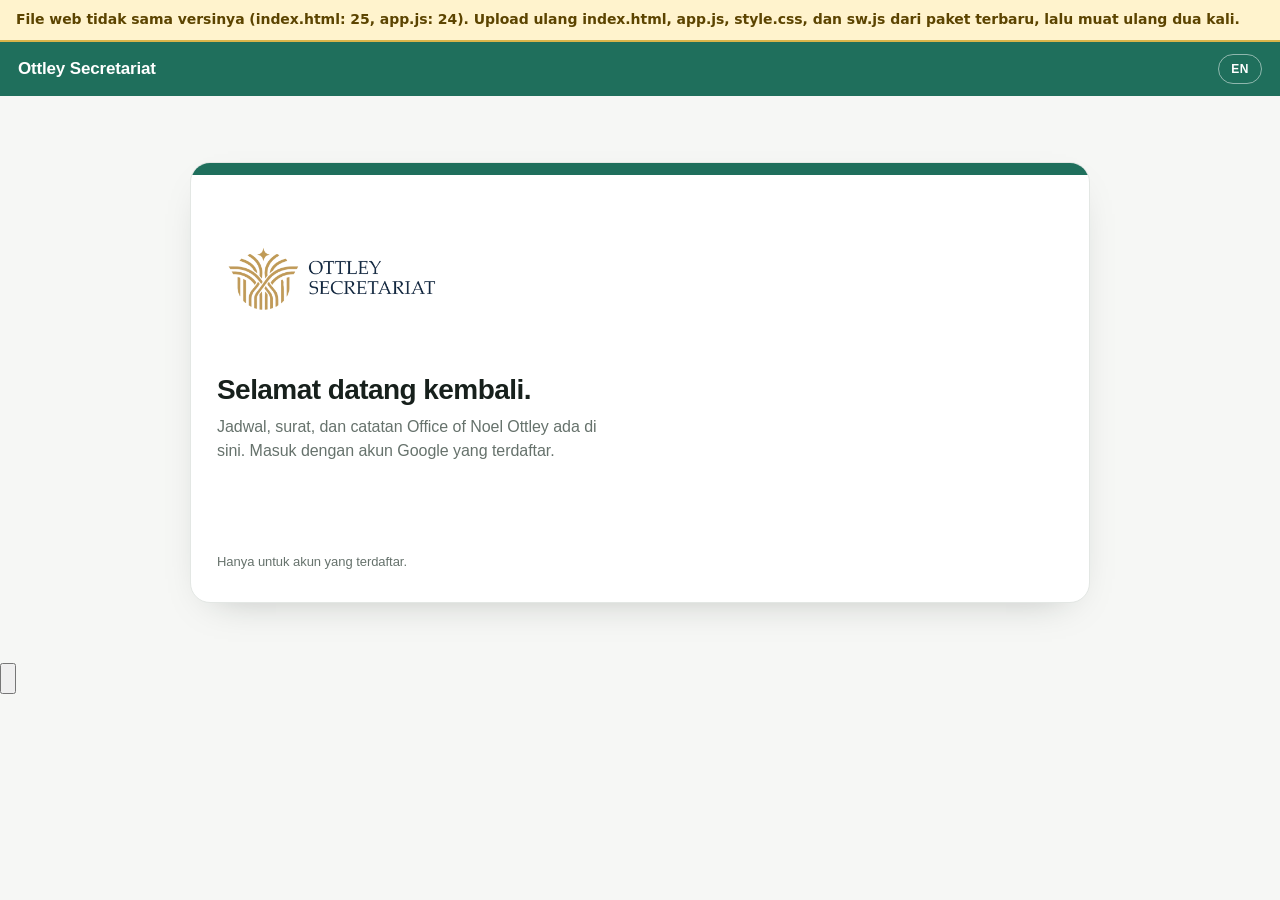
==== commit 4c60e3eb: "Update index.html" ====
--- a/index.html
+++ b/index.html
@@ -6,7 +6,7 @@
   <meta name="viewport" content="width=device-width, initial-scale=1, viewport-fit=cover">
   <meta name="color-scheme" content="light dark">
   <meta name="theme-color" content="#1f6f5c">
-  <meta name="app-v" content="24">
+  <meta name="app-v" content="25">
   <link rel="manifest" href="manifest.webmanifest">
   <link rel="apple-touch-icon" href="logo-square.png">
   <meta name="apple-mobile-web-app-capable" content="yes">
@@ -715,5 +715,18 @@
     </div>
   </div>
   <div id="print-area" hidden></div>
+  <button id="jv-fab" class="jv-fab" type="button" aria-label="Jarvis"><svg viewBox="0 0 24 24" aria-hidden="true"><path d="M12 3a3 3 0 00-3 3v6a3 3 0 006 0V6a3 3 0 00-3-3zM5 11a7 7 0 0014 0M12 18v3"/></svg></button>
+  <div id="jv" class="sheet" hidden>
+    <div class="sheet-card jv-card" role="dialog" aria-modal="true" aria-labelledby="jv-title">
+      <div class="jv-head"><h2 id="jv-title">Jarvis</h2><label class="chip-c jv-vo"><input id="jv-voice" type="checkbox" checked><span id="jv-voice-l"></span></label><button id="jv-close" class="btn ghost sm" type="button" data-i18n="btn_close"></button></div>
+      <div id="jv-log" class="jv-log" aria-live="polite"></div>
+      <div id="jv-chips" class="jv-chips"></div>
+      <form id="jv-form" class="jv-form" autocomplete="off">
+        <input id="jv-in" type="text" maxlength="300" aria-label="Command">
+        <button id="jv-mic" class="jv-mic" type="button"><svg viewBox="0 0 24 24" aria-hidden="true"><path d="M12 3a3 3 0 00-3 3v6a3 3 0 006 0V6a3 3 0 00-3-3zM5 11a7 7 0 0014 0M12 18v3"/></svg></button>
+        <button id="jv-send" class="btn primary" type="submit">&#10148;</button>
+      </form>
+    </div>
+  </div>
 </body>
 </html>
--- a/style.css
+++ b/style.css
@@ -741,3 +741,123 @@
 .theme-btn { background: none; border: 0; padding: 6px 8px; border-radius: 8px; color: var(--acc); cursor: pointer; line-height: 0; }
 .theme-btn:hover { background: var(--soft); }
 .theme-btn svg { width: 20px; height: 20px; fill: none; stroke: currentColor; stroke-width: 1.8; stroke-linecap: round; stroke-linejoin: round; }
+
+/* ===== Paket L: prioritas, peringatan, statistik, rekap, cari, pengaturan, bagikan ===== */
+:root { --p-hi: #c2452d; --p-mid: var(--acc); --p-lo: #9aa5a0; }
+.prio-seg { display: inline-flex; gap: 6px; flex-wrap: wrap; margin-top: 6px; }
+.pb { border: 1px solid var(--line); background: transparent; color: var(--ink); border-radius: 99px; padding: 6px 14px; font-size: 14px; font-weight: 600; cursor: pointer; display: inline-flex; align-items: center; gap: 7px; }
+.pb::before { content: ''; width: 9px; height: 9px; border-radius: 50%; background: var(--p-mid); }
+.pb-Penting::before, i.pb-Penting { background: var(--p-hi); }
+.pb-Rendah::before, i.pb-Rendah { background: var(--p-lo); }
+i.pb-Sedang { background: var(--p-mid); }
+.pb.on { border-color: var(--ink); background: var(--soft); }
+.pb:focus-visible { outline: 2px solid var(--acc); outline-offset: 2px; }
+i.pb-Penting::before, i.pb-Sedang::before, i.pb-Rendah::before { display: none; }
+
+/* garis warna di sisi kiri + label samar */
+.ev.p-hi, .tdrow.p-hi, .rk-td.p-hi { box-shadow: inset 3px 0 0 var(--p-hi); padding-left: 10px; }
+.ev.p-lo, .tdrow.p-lo { box-shadow: inset 3px 0 0 var(--p-lo); padding-left: 10px; opacity: 0.88; }
+.ptag { display: inline-block; margin-left: 8px; font-size: 11px; font-weight: 600; letter-spacing: 0.4px; color: var(--muted); opacity: 0.75; vertical-align: middle; }
+.ev-tw { display: inline; }
+.cal-chip.p-hi { box-shadow: inset 3px 0 0 var(--p-hi); }
+
+/* peringatan di beranda */
+.warn-box { margin: 14px 0 0; padding: 12px 14px; border: 1px solid var(--line); border-left: 3px solid #d89a2b; border-radius: var(--r); background: var(--sheet); }
+.warn-h { display: block; font-size: 14px; margin-bottom: 6px; color: var(--ink); }
+.warn-r { display: flex; gap: 10px; align-items: center; justify-content: space-between; font-size: 14px; padding: 5px 0; color: var(--text); }
+.warn-r + .warn-r { border-top: 1px dotted var(--line); }
+.warn-f { display: flex; gap: 8px; flex-wrap: wrap; margin-top: 8px; }
+.ag-tools { display: flex; justify-content: space-between; align-items: center; gap: 10px; margin: 6px 0 4px; flex-wrap: wrap; }
+
+/* periode (statistik & rekap) */
+.per-bar { display: flex; align-items: center; justify-content: space-between; gap: 12px; flex-wrap: wrap; margin-top: 14px; }
+.per-nav { display: flex; align-items: center; gap: 10px; }
+.per-nav b { min-width: 130px; text-align: center; font-size: 15px; color: var(--ink); }
+.rk-actions { display: flex; gap: 8px; flex-wrap: wrap; margin-top: 14px; }
+.kpis { display: grid; grid-template-columns: repeat(2, 1fr); gap: 10px; margin-top: 18px; }
+@media (min-width: 760px) { .kpis { grid-template-columns: repeat(4, 1fr); } }
+.kpi { background: var(--sheet); border: 1px solid var(--line); border-radius: var(--r); padding: 14px 14px 12px; display: flex; flex-direction: column; gap: 2px; }
+.kpi small { color: var(--muted); font-size: 12px; font-weight: 600; letter-spacing: 0.3px; }
+.kpi b { font-size: 28px; line-height: 1.15; color: var(--ink); letter-spacing: -0.02em; font-variant-numeric: tabular-nums; }
+.kpi-f { display: flex; gap: 8px; align-items: center; flex-wrap: wrap; font-size: 12px; color: var(--muted); min-height: 18px; }
+.delta { font-weight: 700; font-size: 12px; padding: 1px 7px; border-radius: 99px; background: var(--paper-2); color: var(--muted); }
+.delta.up { background: var(--soft); color: var(--acc); }
+.delta.down { background: #f6e3df; color: var(--err); }
+
+.chart { margin-top: 18px; background: var(--sheet); border: 1px solid var(--line); border-radius: var(--r); padding: 16px 14px 12px; }
+.chart-h { margin: 0 0 2px; font-size: 16px; color: var(--ink); }
+.svg { width: 100%; height: auto; display: block; margin-top: 10px; overflow: visible; }
+.svg .grid { stroke: var(--line); stroke-width: 1; stroke-dasharray: 3 4; }
+.svg .ax { fill: var(--muted); font-size: 11px; font-family: var(--sans); }
+.svg .ax.now { fill: var(--acc); font-weight: 700; }
+.svg .val { fill: var(--ink); font-size: 11px; font-weight: 700; font-family: var(--sans); }
+.svg .bar rect { fill: var(--acc); opacity: 0.55; transform-box: fill-box; transform-origin: bottom; animation: grow 0.5s cubic-bezier(.2, .7, .2, 1) both; }
+.svg .bar.now rect { opacity: 1; }
+.svg .bar:hover rect { opacity: 1; }
+.svg .bar rect.zero { fill: var(--line); opacity: 1; animation: none; }
+.svg .ln { stroke-width: 2.4; stroke-linecap: round; stroke-linejoin: round; }
+.svg polyline.ln { fill: none; }
+.svg .l0 { stroke: var(--acc); }
+.svg .l1 { stroke: #d89a2b; }
+.svg circle.l0 { fill: var(--acc); }
+.svg circle.l1 { fill: #d89a2b; }
+.svg polyline.l1 { stroke-dasharray: 5 4; }
+.svg .dot { stroke: var(--sheet); stroke-width: 1.5; }
+.svg .area { stroke: none; }
+.svg .a0 { fill: var(--acc); opacity: 0.12; }
+@keyframes grow { from { transform: scaleY(0); } to { transform: scaleY(1); } }
+@media (prefers-reduced-motion: reduce) { .svg .bar rect { animation: none; } }
+.lg { display: flex; gap: 14px; flex-wrap: wrap; margin-top: 10px; font-size: 13px; color: var(--muted); }
+.lg-i { display: inline-flex; align-items: center; gap: 6px; }
+.lg-d { width: 10px; height: 10px; border-radius: 50%; display: inline-block; }
+.lg-d.l0 { background: var(--acc); } .lg-d.l1 { background: #d89a2b; }
+.hb { display: flex; flex-direction: column; gap: 9px; margin-top: 12px; }
+.hb-r { display: grid; grid-template-columns: 92px 1fr auto; gap: 10px; align-items: center; font-size: 13px; }
+.hb-l { color: var(--text); overflow: hidden; text-overflow: ellipsis; white-space: nowrap; }
+.hb-t { height: 10px; background: var(--paper-2); border-radius: 99px; overflow: hidden; }
+.hb-f { display: block; height: 100%; background: var(--acc); border-radius: 99px; }
+.hb-v { color: var(--ink); font-variant-numeric: tabular-nums; font-size: 12px; }
+.stack { display: flex; height: 14px; border-radius: 99px; overflow: hidden; margin-top: 14px; background: var(--paper-2); }
+.stack i { display: block; height: 100%; }
+#tab-stat .cols { margin-top: 0; gap: 0 22px; }
+@media (min-width: 900px) { #tab-stat .cols { grid-template-columns: 1.3fr 1fr; } }
+
+/* rekap */
+.rk-day { margin-bottom: 14px; }
+.rk-ev { width: 100%; text-align: left; background: none; border: 0; border-top: 1px dotted var(--line); color: inherit; font: inherit; cursor: pointer; }
+.rk-ev:hover { background: var(--soft); }
+.rk-td { padding: 6px 0; font-size: 15px; color: var(--ink); display: flex; gap: 8px; align-items: center; flex-wrap: wrap; border-top: 1px dotted var(--line); }
+.rk-td.done { color: var(--muted); text-decoration: line-through; }
+.empty { color: var(--muted); font-size: 14px; margin: 8px 0; }
+
+/* cari */
+.cari-in { width: 100%; margin-top: 14px; font-size: 17px; padding: 13px 16px; border-radius: 99px; border: 1px solid var(--line); background: var(--sheet); color: var(--ink); }
+.cari-in:focus { outline: 2px solid var(--acc); outline-offset: 1px; }
+
+/* pengaturan & template */
+.at-row { display: grid; grid-template-columns: auto 104px 1fr auto; gap: 8px; align-items: center; padding: 10px 0; border-top: 1px dotted var(--line); }
+.at-row .at-days { grid-column: 2 / 4; display: flex; gap: 4px; }
+.at-row .btn { grid-column: 4; grid-row: 1; }
+.at-row input[type=checkbox] { width: 18px; height: 18px; accent-color: var(--acc); }
+.at-time, .at-text { min-width: 0; }
+.dchip { width: 28px; height: 28px; border-radius: 50%; border: 1px solid var(--line); background: transparent; color: var(--muted); font-size: 12px; font-weight: 700; cursor: pointer; padding: 0; }
+.dchip.on { background: var(--acc); border-color: var(--acc); color: #fff; }
+.tpl-r { display: flex; gap: 10px; align-items: center; justify-content: space-between; padding: 8px 0; border-top: 1px dotted var(--line); }
+.tpl-r .w { display: flex; flex-direction: column; min-width: 0; }
+.tpl-r small { color: var(--muted); }
+.tpl-ctl { display: flex; gap: 8px; align-items: center; }
+.tpl-ctl select { flex: 1; min-width: 0; }
+#sh-text { width: 100%; font-family: var(--sans); font-size: 14px; line-height: 1.45; margin-top: 10px; }
+
+/* cetak / PDF */
+#print-area { display: none; }
+@media print {
+  body > *:not(#print-area) { display: none !important; }
+  #print-area, #print-area[hidden] { display: block !important; color: #000; background: #fff; padding: 0; font-family: var(--sans); }
+  #print-area h1 { font-size: 20px; margin: 0 0 4px; } #print-area h2 { font-size: 15px; margin: 18px 0 6px; }
+  .pr-sub { color: #555; margin: 0 0 12px; font-size: 12px; }
+  .pr-t { width: 100%; border-collapse: collapse; font-size: 12px; }
+  .pr-t th, .pr-t td { border-bottom: 1px solid #ccc; padding: 5px 6px; text-align: left; vertical-align: top; }
+  .pr-t th { background: #eee; }
+  #print-area ul { list-style: none; padding: 0; font-size: 12px; } #print-area li { padding: 2px 0; }
+}
